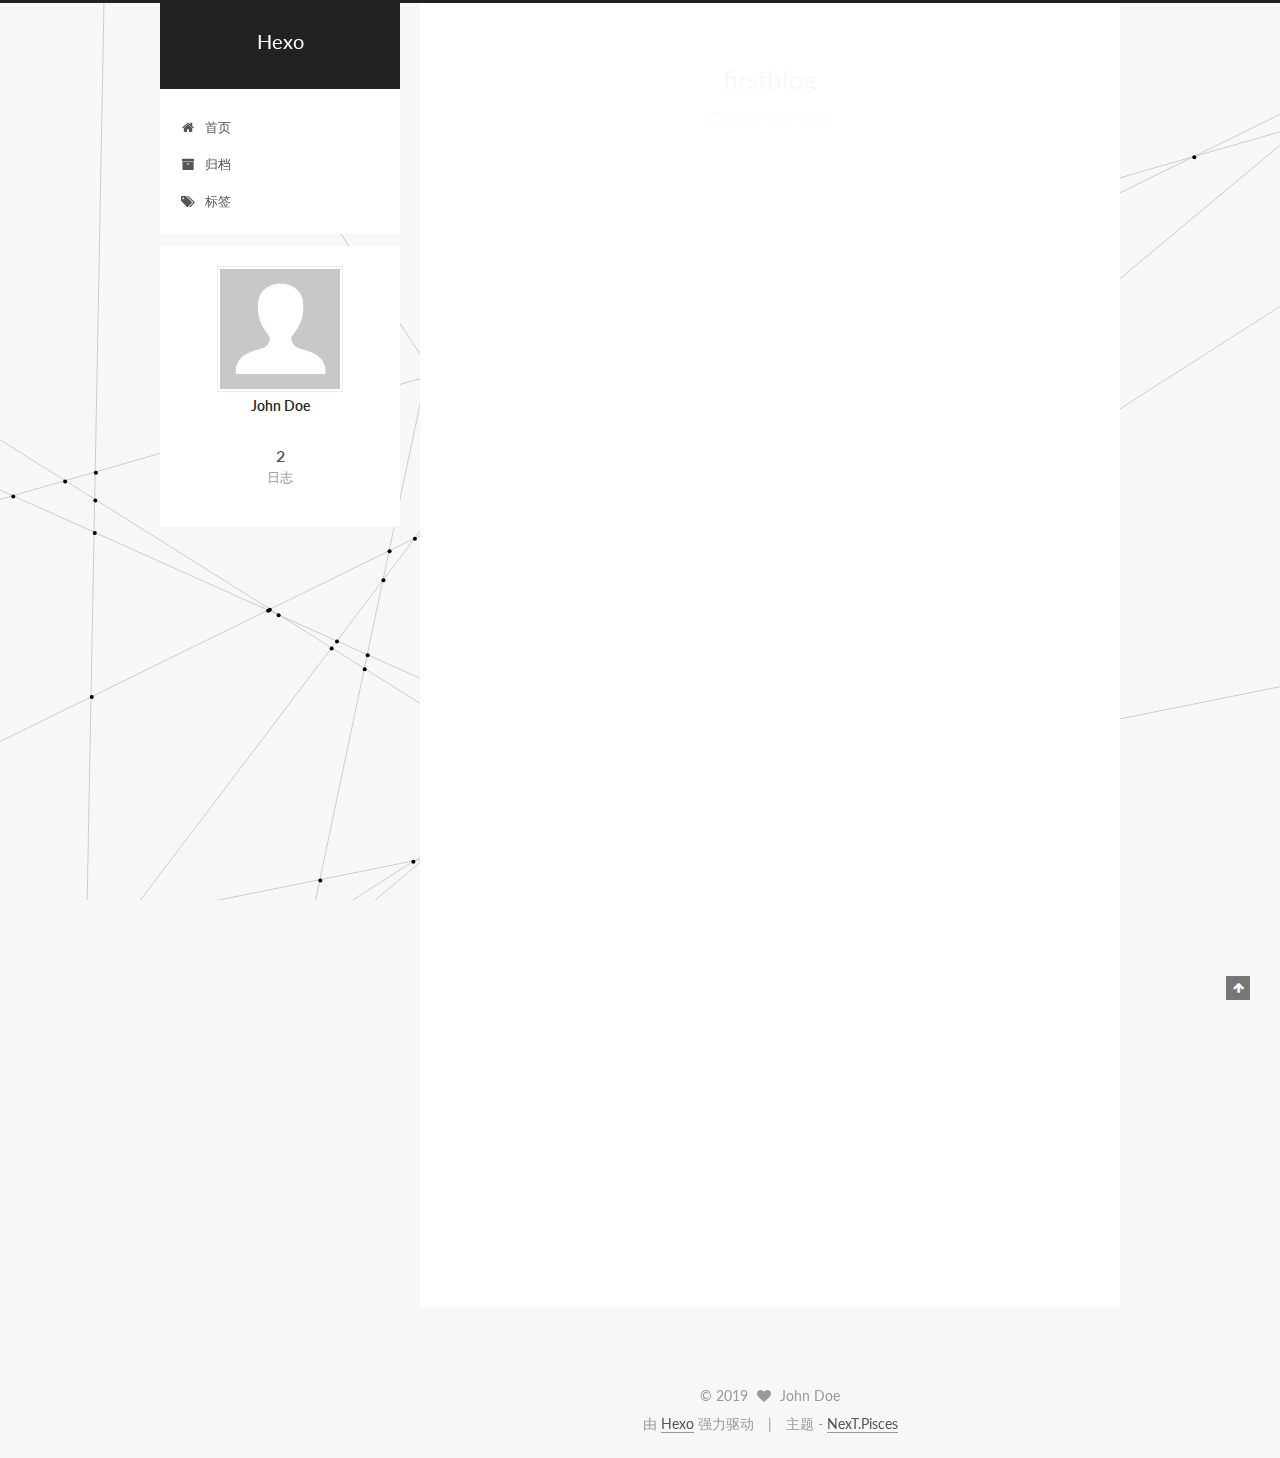
==== index.html @ 57023e9f "Site updated: 2019-01-05 12:16:14" ====
<!doctype html>



  


<html class="theme-next pisces use-motion" lang="zh-Hans">
<head><meta name="generator" content="Hexo 3.8.0">
  <meta charset="UTF-8">
<meta http-equiv="X-UA-Compatible" content="IE=edge">
<meta name="viewport" content="width=device-width, initial-scale=1, maximum-scale=1">



<meta http-equiv="Cache-Control" content="no-transform">
<meta http-equiv="Cache-Control" content="no-siteapp">















  
  
  <link href="/lib/fancybox/source/jquery.fancybox.css?v=2.1.5" rel="stylesheet" type="text/css">




  
  
  
  

  
    
    
  

  

  

  

  

  
    
    
    <link href="//fonts.googleapis.com/css?family=Lato:300,300italic,400,400italic,700,700italic&subset=latin,latin-ext" rel="stylesheet" type="text/css">
  






<link href="/lib/font-awesome/css/font-awesome.min.css?v=4.6.2" rel="stylesheet" type="text/css">

<link href="/css/main.css?v=5.1.0" rel="stylesheet" type="text/css">


  <meta name="keywords" content="Hexo, NexT">








  <link rel="shortcut icon" type="image/x-icon" href="/favicon.ico?v=5.1.0">






<meta property="og:type" content="website">
<meta property="og:title" content="Hexo">
<meta property="og:url" content="http://yoursite.com/index.html">
<meta property="og:site_name" content="Hexo">
<meta property="og:locale" content="zh-Hans">
<meta name="twitter:card" content="summary">
<meta name="twitter:title" content="Hexo">



<script type="text/javascript" id="hexo.configurations">
  var NexT = window.NexT || {};
  var CONFIG = {
    root: '/',
    scheme: 'Pisces',
    sidebar: {"position":"left","display":"post","offset":12,"offset_float":0,"b2t":false,"scrollpercent":false},
    fancybox: true,
    motion: true,
    duoshuo: {
      userId: '0',
      author: '博主'
    },
    algolia: {
      applicationID: '',
      apiKey: '',
      indexName: '',
      hits: {"per_page":10},
      labels: {"input_placeholder":"Search for Posts","hits_empty":"We didn't find any results for the search: ${query}","hits_stats":"${hits} results found in ${time} ms"}
    }
  };
</script>



  <link rel="canonical" href="http://yoursite.com/">





  <title> Hexo </title>
</head>

<body itemscope="" itemtype="http://schema.org/WebPage" lang="zh-Hans">

 <div class="bg_content">
  <canvas id="canvas"></canvas>
</div> 














  
  
    
  

  <div class="container sidebar-position-left 
   page-home 
 ">
    <div class="headband"></div>

    <header id="header" class="header" itemscope="" itemtype="http://schema.org/WPHeader">
      <div class="header-inner"><div class="site-brand-wrapper">
  <div class="site-meta ">
    

    <div class="custom-logo-site-title">
      <a href="/" class="brand" rel="start">
        <span class="logo-line-before"><i></i></span>
        <span class="site-title">Hexo</span>
        <span class="logo-line-after"><i></i></span>
      </a>
    </div>
      
        <p class="site-subtitle"></p>
      
  </div>

  <div class="site-nav-toggle">
    <button>
      <span class="btn-bar"></span>
      <span class="btn-bar"></span>
      <span class="btn-bar"></span>
    </button>
  </div>
</div>

<nav class="site-nav">
  

  
    <ul id="menu" class="menu">
      
        
        <li class="menu-item menu-item-home">
          <a href="/" rel="section">
            
              <i class="menu-item-icon fa fa-fw fa-home"></i> <br>
            
            首页
          </a>
        </li>
      
        
        <li class="menu-item menu-item-archives">
          <a href="/archives" rel="section">
            
              <i class="menu-item-icon fa fa-fw fa-archive"></i> <br>
            
            归档
          </a>
        </li>
      
        
        <li class="menu-item menu-item-tags">
          <a href="/tags" rel="section">
            
              <i class="menu-item-icon fa fa-fw fa-tags"></i> <br>
            
            标签
          </a>
        </li>
      

      
    </ul>
  

  
</nav>



 </div>
    </header>

    <main id="main" class="main">
      <div class="main-inner">
        <div class="content-wrap">
          <div id="content" class="content">
            
  <section id="posts" class="posts-expand">
    
      

  

  
  
  

  <article class="post post-type-normal " itemscope="" itemtype="http://schema.org/Article">
    <link itemprop="mainEntityOfPage" href="http://yoursite.com/2019/01/05/firstblog/">

    <span hidden itemprop="author" itemscope="" itemtype="http://schema.org/Person">
      <meta itemprop="name" content="John Doe">
      <meta itemprop="description" content="">
      <meta itemprop="image" content="/images/avatar.gif">
    </span>

    <span hidden itemprop="publisher" itemscope="" itemtype="http://schema.org/Organization">
      <meta itemprop="name" content="Hexo">
    </span>

    
      <header class="post-header">

        
        
          <h1 class="post-title" itemprop="name headline">
            
            
              
                
                <a class="post-title-link" href="/2019/01/05/firstblog/" itemprop="url">
                  firstblog
                </a>
              
            
          </h1>
        

        <div class="post-meta">
          <span class="post-time">
            
              <span class="post-meta-item-icon">
                <i class="fa fa-calendar-o"></i>
              </span>
              
                <span class="post-meta-item-text">发表于</span>
              
              <time title="创建于" itemprop="dateCreated datePublished" datetime="2019-01-05T10:56:06+08:00">
                2019-01-05
              </time>
            

            

            
          </span>

          

          
            
          

          
          

          

          

          

        </div>
      </header>
    


    <div class="post-body" itemprop="articleBody">

      
      

      
        
          
            
          
        
      
    </div>

    <div>
      
    </div>

    <div>
      
    </div>

    <div>
      
    </div>

    <footer class="post-footer">
      

      

      

      
      
        <div class="post-eof"></div>
      
    </footer>
  </article>


    
      

  

  
  
  

  <article class="post post-type-normal " itemscope="" itemtype="http://schema.org/Article">
    <link itemprop="mainEntityOfPage" href="http://yoursite.com/2019/01/05/hello-world/">

    <span hidden itemprop="author" itemscope="" itemtype="http://schema.org/Person">
      <meta itemprop="name" content="John Doe">
      <meta itemprop="description" content="">
      <meta itemprop="image" content="/images/avatar.gif">
    </span>

    <span hidden itemprop="publisher" itemscope="" itemtype="http://schema.org/Organization">
      <meta itemprop="name" content="Hexo">
    </span>

    
      <header class="post-header">

        
        
          <h1 class="post-title" itemprop="name headline">
            
            
              
                
                <a class="post-title-link" href="/2019/01/05/hello-world/" itemprop="url">
                  Hello World
                </a>
              
            
          </h1>
        

        <div class="post-meta">
          <span class="post-time">
            
              <span class="post-meta-item-icon">
                <i class="fa fa-calendar-o"></i>
              </span>
              
                <span class="post-meta-item-text">发表于</span>
              
              <time title="创建于" itemprop="dateCreated datePublished" datetime="2019-01-05T09:27:13+08:00">
                2019-01-05
              </time>
            

            

            
          </span>

          

          
            
          

          
          

          

          

          

        </div>
      </header>
    


    <div class="post-body" itemprop="articleBody">

      
      

      
        
          
            <p>Welcome to <a href="https://hexo.io/" target="_blank" rel="noopener">Hexo</a>! This is your very first post. Check <a href="https://hexo.io/docs/" target="_blank" rel="noopener">documentation</a> for more info. If you get any problems when using Hexo, you can find the answer in <a href="https://hexo.io/docs/troubleshooting.html" target="_blank" rel="noopener">troubleshooting</a> or you can ask me on <a href="https://github.com/hexojs/hexo/issues" target="_blank" rel="noopener">GitHub</a>.</p>
<h2 id="Quick-Start"><a href="#Quick-Start" class="headerlink" title="Quick Start"></a>Quick Start</h2><h3 id="Create-a-new-post"><a href="#Create-a-new-post" class="headerlink" title="Create a new post"></a>Create a new post</h3><figure class="highlight bash"><table><tr><td class="gutter"><pre><span class="line">1</span><br></pre></td><td class="code"><pre><span class="line">$ hexo new <span class="string">"My New Post"</span></span><br></pre></td></tr></table></figure>
<p>More info: <a href="https://hexo.io/docs/writing.html" target="_blank" rel="noopener">Writing</a></p>
<h3 id="Run-server"><a href="#Run-server" class="headerlink" title="Run server"></a>Run server</h3><figure class="highlight bash"><table><tr><td class="gutter"><pre><span class="line">1</span><br></pre></td><td class="code"><pre><span class="line">$ hexo server</span><br></pre></td></tr></table></figure>
<p>More info: <a href="https://hexo.io/docs/server.html" target="_blank" rel="noopener">Server</a></p>
<h3 id="Generate-static-files"><a href="#Generate-static-files" class="headerlink" title="Generate static files"></a>Generate static files</h3><figure class="highlight bash"><table><tr><td class="gutter"><pre><span class="line">1</span><br></pre></td><td class="code"><pre><span class="line">$ hexo generate</span><br></pre></td></tr></table></figure>
<p>More info: <a href="https://hexo.io/docs/generating.html" target="_blank" rel="noopener">Generating</a></p>
<h3 id="Deploy-to-remote-sites"><a href="#Deploy-to-remote-sites" class="headerlink" title="Deploy to remote sites"></a>Deploy to remote sites</h3><figure class="highlight bash"><table><tr><td class="gutter"><pre><span class="line">1</span><br></pre></td><td class="code"><pre><span class="line">$ hexo deploy</span><br></pre></td></tr></table></figure>
<p>More info: <a href="https://hexo.io/docs/deployment.html" target="_blank" rel="noopener">Deployment</a></p>

          
        
      
    </div>

    <div>
      
    </div>

    <div>
      
    </div>

    <div>
      
    </div>

    <footer class="post-footer">
      

      

      

      
      
        <div class="post-eof"></div>
      
    </footer>
  </article>


    
  </section>

  


          </div>
          


          

        </div>
        
          
  
  <div class="sidebar-toggle">
    <div class="sidebar-toggle-line-wrap">
      <span class="sidebar-toggle-line sidebar-toggle-line-first"></span>
      <span class="sidebar-toggle-line sidebar-toggle-line-middle"></span>
      <span class="sidebar-toggle-line sidebar-toggle-line-last"></span>
    </div>
  </div>

  <aside id="sidebar" class="sidebar">
    <div class="sidebar-inner">

      

      

      <section class="site-overview sidebar-panel sidebar-panel-active">
        <div class="site-author motion-element" itemprop="author" itemscope="" itemtype="http://schema.org/Person">
          <img class="site-author-image" itemprop="image" src="/images/avatar.gif" alt="John Doe">
          <p class="site-author-name" itemprop="name">John Doe</p>
           
              <p class="site-description motion-element" itemprop="description"></p>
          
        </div>
        <nav class="site-state motion-element">

          
            <div class="site-state-item site-state-posts">
              <a href="/archives">
                <span class="site-state-item-count">2</span>
                <span class="site-state-item-name">日志</span>
              </a>
            </div>
          

          

          

        </nav>

        

        <div class="links-of-author motion-element">
          
        </div>

        
        

        
        

        


      </section>

      

      

    </div>
  </aside>


        
      </div>
    </main>

    <footer id="footer" class="footer">
      <div class="footer-inner">
        <div class="copyright">
  
  &copy; 
  <span itemprop="copyrightYear">2019</span>
  <span class="with-love">
    <i class="fa fa-heart"></i>
  </span>
  <span class="author" itemprop="copyrightHolder">John Doe</span>
</div>


<div class="powered-by">
  由 <a class="theme-link" href="https://hexo.io">Hexo</a> 强力驱动
</div>

<div class="theme-info">
  主题 -
  <a class="theme-link" href="https://github.com/iissnan/hexo-theme-next">
    NexT.Pisces
  </a>
</div>


        

        
      </div>
    </footer>

    
      <div class="back-to-top">
        <i class="fa fa-arrow-up"></i>
        
      </div>
    

  </div>

  

<script type="text/javascript">
  if (Object.prototype.toString.call(window.Promise) !== '[object Function]') {
    window.Promise = null;
  }
</script>









  






  
  <script type="text/javascript" src="/lib/jquery/index.js?v=2.1.3"></script>

  
  <script type="text/javascript" src="/lib/fastclick/lib/fastclick.min.js?v=1.0.6"></script>

  
  <script type="text/javascript" src="/lib/jquery_lazyload/jquery.lazyload.js?v=1.9.7"></script>

  
  <script type="text/javascript" src="/lib/velocity/velocity.min.js?v=1.2.1"></script>

  
  <script type="text/javascript" src="/lib/velocity/velocity.ui.min.js?v=1.2.1"></script>

  
  <script type="text/javascript" src="/lib/fancybox/source/jquery.fancybox.pack.js?v=2.1.5"></script>


  


  <script type="text/javascript" src="/js/src/utils.js?v=5.1.0"></script>

  <script type="text/javascript" src="/js/src/motion.js?v=5.1.0"></script>



  
  


  <script type="text/javascript" src="/js/src/affix.js?v=5.1.0"></script>

  <script type="text/javascript" src="/js/src/schemes/pisces.js?v=5.1.0"></script>



  

  


  <script type="text/javascript" src="/js/src/bootstrap.js?v=5.1.0"></script>



  


  




	





  





  





  






  





  

  

  

  

</body><script type="text/javascript" src="/js/src/dynamic_bg.js"></script>

</html>
<!-- ҳ����С���� -->
<script type="text/javascript" src="/js/src/clicklove.js"></script>
---- css/main.css ----
/* normalize.css v3.0.2 | MIT License | git.io/normalize */
html {
  font-family: sans-serif; /* 1 */
  -ms-text-size-adjust: 100%; /* 2 */
  -webkit-text-size-adjust: 100%; /* 2 */
}
body {
  margin: 0;
}
article,
aside,
details,
figcaption,
figure,
footer,
header,
hgroup,
main,
menu,
nav,
section,
summary {
  display: block;
}
audio,
canvas,
progress,
video {
  display: inline-block; /* 1 */
  vertical-align: baseline; /* 2 */
}
audio:not([controls]) {
  display: none;
  height: 0;
}
[hidden],
template {
  display: none;
}
a {
  background-color: transparent;
}
a:active,
a:hover {
  outline: 0;
}
abbr[title] {
  border-bottom: 1px dotted;
}
b,
strong {
  font-weight: bold;
}
dfn {
  font-style: italic;
}
h1 {
  font-size: 2em;
  margin: 0.67em 0;
}
mark {
  background: #ff0;
  color: #000;
}
small {
  font-size: 80%;
}
sub,
sup {
  font-size: 75%;
  line-height: 0;
  position: relative;
  vertical-align: baseline;
}
sup {
  top: -0.5em;
}
sub {
  bottom: -0.25em;
}
img {
  border: 0;
}
svg:not(:root) {
  overflow: hidden;
}
figure {
  margin: 1em 40px;
}
hr {
  -moz-box-sizing: content-box;
  box-sizing: content-box;
  height: 0;
}
pre {
  overflow: auto;
}
code,
kbd,
pre,
samp {
  font-family: monospace, monospace;
  font-size: 1em;
}
button,
input,
optgroup,
select,
textarea {
  color: inherit; /* 1 */
  font: inherit; /* 2 */
  margin: 0; /* 3 */
}
button {
  overflow: visible;
}
button,
select {
  text-transform: none;
}
button,
html input[type="button"],
input[type="reset"],
input[type="submit"] {
  -webkit-appearance: button; /* 2 */
  cursor: pointer; /* 3 */
}
button[disabled],
html input[disabled] {
  cursor: default;
}
button::-moz-focus-inner,
input::-moz-focus-inner {
  border: 0;
  padding: 0;
}
input {
  line-height: normal;
}
input[type="checkbox"],
input[type="radio"] {
  box-sizing: border-box; /* 1 */
  padding: 0; /* 2 */
}
input[type="number"]::-webkit-inner-spin-button,
input[type="number"]::-webkit-outer-spin-button {
  height: auto;
}
input[type="search"] {
  -webkit-appearance: textfield; /* 1 */
  -moz-box-sizing: content-box;
  -webkit-box-sizing: content-box; /* 2 */
  box-sizing: content-box;
}
input[type="search"]::-webkit-search-cancel-button,
input[type="search"]::-webkit-search-decoration {
  -webkit-appearance: none;
}
fieldset {
  border: 1px solid #c0c0c0;
  margin: 0 2px;
  padding: 0.35em 0.625em 0.75em;
}
legend {
  border: 0; /* 1 */
  padding: 0; /* 2 */
}
textarea {
  overflow: auto;
}
optgroup {
  font-weight: bold;
}
table {
  border-collapse: collapse;
  border-spacing: 0;
}
td,
th {
  padding: 0;
}
::selection {
  background: #262a30;
  color: #fff;
}
body {
  position: relative;
  font-family: 'Lato', "PingFang SC", "Microsoft YaHei", sans-serif;
  font-size: 14px;
  line-height: 2;
  color: #555;
  background: #f5f7f9;
}
@media (max-width: 767px) {
  body {
    padding-right: 0 !important;
  }
}
@media (min-width: 768px) and (max-width: 991px) {
  body {
    padding-right: 0 !important;
  }
}
@media (min-width: 1600px) {
  body {
    font-size: 16px;
  }
}
h1,
h2,
h3,
h4,
h5,
h6 {
  margin: 0;
  padding: 0;
  font-weight: bold;
  line-height: 1.5;
  font-family: 'Lato', "PingFang SC", "Microsoft YaHei", sans-serif;
}
h2,
h3,
h4,
h5,
h6 {
  margin: 20px 0 15px;
}
h1 {
  font-size: 22px;
}
@media (max-width: 767px) {
  h1 {
    font-size: 18px;
  }
}
h2 {
  font-size: 20px;
}
@media (max-width: 767px) {
  h2 {
    font-size: 16px;
  }
}
h3 {
  font-size: 18px;
}
@media (max-width: 767px) {
  h3 {
    font-size: 14px;
  }
}
h4 {
  font-size: 16px;
}
@media (max-width: 767px) {
  h4 {
    font-size: 12px;
  }
}
h5 {
  font-size: 14px;
}
@media (max-width: 767px) {
  h5 {
    font-size: 10px;
  }
}
h6 {
  font-size: 12px;
}
@media (max-width: 767px) {
  h6 {
    font-size: 8px;
  }
}
p {
  margin: 0 0 25px 0;
}
a {
  color: #555;
  text-decoration: none;
  border-bottom: 1px solid #999;
  word-wrap: break-word;
}
a:hover {
  color: #222;
  border-bottom-color: #222;
}
blockquote {
  margin: 0;
  padding: 0;
}
img {
  display: block;
  margin: auto;
  max-width: 100%;
  height: auto;
}
hr {
  margin: 40px 0;
  height: 3px;
  border: none;
  background-color: #ddd;
  background-image: repeating-linear-gradient(-45deg, #fff, #fff 4px, transparent 4px, transparent 8px);
}
blockquote {
  padding: 0 15px;
  color: #666;
  border-left: 4px solid #ddd;
}
blockquote cite::before {
  content: "-";
  padding: 0 5px;
}
dt {
  font-weight: 700;
}
dd {
  margin: 0;
  padding: 0;
}
.text-left {
  text-align: left;
}
.text-center {
  text-align: center;
}
.text-right {
  text-align: right;
}
.text-justify {
  text-align: justify;
}
.text-nowrap {
  white-space: nowrap;
}
.text-lowercase {
  text-transform: lowercase;
}
.text-uppercase {
  text-transform: uppercase;
}
.text-capitalize {
  text-transform: capitalize;
}
.center-block {
  display: block;
  margin-left: auto;
  margin-right: auto;
}
.clearfix:before,
.clearfix:after {
  content: " ";
  display: table;
}
.clearfix:after {
  clear: both;
}
.pullquote {
  width: 45%;
}
.pullquote.left {
  float: left;
  margin-left: 5px;
  margin-right: 10px;
}
.pullquote.right {
  float: right;
  margin-left: 10px;
  margin-right: 5px;
}
.affix.affix.affix {
  position: fixed;
}
.translation {
  margin-top: -20px;
  font-size: 14px;
  color: #999;
}
.scrollbar-measure {
  width: 100px;
  height: 100px;
  overflow: scroll;
  position: absolute;
  top: -9999px;
}
.use-motion .motion-element {
  opacity: 0;
}
table {
  margin: 20px 0;
  width: 100%;
  border-collapse: collapse;
  border-spacing: 0;
  border: 1px solid #ddd;
  font-size: 14px;
  table-layout: fixed;
  word-wrap: break-all;
}
table>tbody>tr:nth-of-type(odd) {
  background-color: #f9f9f9;
}
table>tbody>tr:hover {
  background-color: #f5f5f5;
}
caption,
th,
td {
  padding: 8px;
  text-align: left;
  vertical-align: middle;
  font-weight: normal;
}
th,
td {
  border-bottom: 3px solid #ddd;
  border-right: 1px solid #eee;
}
th {
  padding-bottom: 10px;
  font-weight: 700;
}
td {
  border-bottom-width: 1px;
}
html,
body {
  height: 100%;
}
.container {
  position: relative;
  min-height: 100%;
}
.header-inner {
  margin: 0 auto;
  padding: 100px 0 70px;
  width: 700px;
}
@media (min-width: 1600px) {
  .container .header-inner {
    width: 900px;
  }
}
.main {
  padding-bottom: 150px;
}
.main-inner {
  margin: 0 auto;
  width: 700px;
}
@media (min-width: 1600px) {
  .container .main-inner {
    width: 900px;
  }
}
.footer {
  position: absolute;
  left: 0;
  bottom: 0;
  width: 100%;
  min-height: 50px;
}
.footer-inner {
  box-sizing: border-box;
  margin: 20px auto;
  width: 700px;
}
@media (min-width: 1600px) {
  .container .footer-inner {
    width: 900px;
  }
}
pre,
.highlight {
  overflow: auto;
  margin: 20px 0;
  padding: 0;
  font-size: 13px;
  color: #4d4d4c;
  background: #f7f7f7;
  line-height: 1.6;
}
pre,
code {
  font-family: consolas, Menlo, "PingFang SC", "Microsoft YaHei", monospace;
}
code {
  padding: 2px 4px;
  word-wrap: break-word;
  color: #555;
  background: #eee;
  border-radius: 3px;
  font-size: 13px;
}
pre code {
  padding: 0;
  color: #4d4d4c;
  background: none;
  text-shadow: none;
}
.highlight {
  border-radius: 1px;
}
.highlight pre {
  border: none;
  margin: 0;
  padding: 10px 0;
}
.highlight table {
  margin: 0;
  width: auto;
  border: none;
}
.highlight td {
  border: none;
  padding: 0;
}
.highlight figcaption {
  font-size: 1em;
  color: #4d4d4c;
  line-height: 1em;
  margin-bottom: 1em;
}
.highlight figcaption:before,
.highlight figcaption:after {
  content: " ";
  display: table;
}
.highlight figcaption:after {
  clear: both;
}
.highlight figcaption a {
  float: right;
  color: #4d4d4c;
}
.highlight figcaption a:hover {
  border-bottom-color: #4d4d4c;
}
.highlight .gutter pre {
  padding-left: 10px;
  padding-right: 10px;
  color: #869194;
  text-align: right;
  background-color: #eff2f3;
}
.highlight .code pre {
  padding-left: 10px;
  padding-right: 10px;
  background-color: #f7f7f7;
}
.highlight .line {
  height: 20px;
}
.gutter {
  -webkit-user-select: none;
  -moz-user-select: none;
  -ms-user-select: none;
  user-select: none;
}
.gist table {
  width: auto;
}
.gist table td {
  border: none;
}
pre .deletion {
  background: #fdd;
}
pre .addition {
  background: #dfd;
}
pre .meta {
  color: #8959a8;
}
pre .comment {
  color: #8e908c;
}
pre .variable,
pre .attribute,
pre .tag,
pre .regexp,
pre .ruby .constant,
pre .xml .tag .title,
pre .xml .pi,
pre .xml .doctype,
pre .html .doctype,
pre .css .id,
pre .css .class,
pre .css .pseudo {
  color: #c82829;
}
pre .number,
pre .preprocessor,
pre .built_in,
pre .literal,
pre .params,
pre .constant,
pre .command {
  color: #f5871f;
}
pre .ruby .class .title,
pre .css .rules .attribute,
pre .string,
pre .value,
pre .inheritance,
pre .header,
pre .ruby .symbol,
pre .xml .cdata,
pre .special,
pre .number,
pre .formula {
  color: #718c00;
}
pre .title,
pre .css .hexcolor {
  color: #3e999f;
}
pre .function,
pre .python .decorator,
pre .python .title,
pre .ruby .function .title,
pre .ruby .title .keyword,
pre .perl .sub,
pre .javascript .title,
pre .coffeescript .title {
  color: #4271ae;
}
pre .keyword,
pre .javascript .function {
  color: #8959a8;
}
.full-image.full-image.full-image {
  border: none;
  max-width: 100%;
  width: auto;
  margin: 20px auto;
}
@media (min-width: 992px) {
  .full-image.full-image.full-image {
    max-width: none;
    width: 118%;
    margin: 0 -9%;
  }
}
.blockquote-center,
.page-home .post-type-quote blockquote,
.page-post-detail .post-type-quote blockquote {
  position: relative;
  margin: 40px 0;
  padding: 0;
  border-left: none;
  text-align: center;
}
.blockquote-center::before,
.page-home .post-type-quote blockquote::before,
.page-post-detail .post-type-quote blockquote::before,
.blockquote-center::after,
.page-home .post-type-quote blockquote::after,
.page-post-detail .post-type-quote blockquote::after {
  position: absolute;
  content: ' ';
  display: block;
  width: 100%;
  height: 24px;
  opacity: 0.2;
  background-repeat: no-repeat;
  background-position: 0 -6px;
  background-size: 22px 22px;
}
.blockquote-center::before,
.page-home .post-type-quote blockquote::before,
.page-post-detail .post-type-quote blockquote::before {
  top: -20px;
  background-image: url("../images/quote-l.svg");
  border-top: 1px solid #ccc;
}
.blockquote-center::after,
.page-home .post-type-quote blockquote::after,
.page-post-detail .post-type-quote blockquote::after {
  bottom: -20px;
  background-image: url("../images/quote-r.svg");
  border-bottom: 1px solid #ccc;
  background-position: 100% 8px;
}
.blockquote-center p,
.page-home .post-type-quote blockquote p,
.page-post-detail .post-type-quote blockquote p,
.blockquote-center div,
.page-home .post-type-quote blockquote div,
.page-post-detail .post-type-quote blockquote div {
  text-align: center;
}
.post .post-body .group-picture img {
  box-sizing: border-box;
  padding: 0 3px;
  border: none;
}
.post .group-picture-row {
  overflow: hidden;
  margin-top: 6px;
}
.post .group-picture-row:first-child {
  margin-top: 0;
}
.post .group-picture-column {
  float: left;
}
.page-post-detail .post-body .group-picture-column {
  float: none;
  margin-top: 10px;
  width: auto !important;
}
.page-post-detail .post-body .group-picture-column img {
  margin: 0 auto;
}
.page-archive .group-picture-container {
  overflow: hidden;
}
.page-archive .group-picture-row {
  float: left;
}
.page-archive .group-picture-row:first-child {
  margin-top: 6px;
}
.page-archive .group-picture-column {
  max-width: 150px;
  max-height: 150px;
}
.note {
  padding: 20px;
  margin: 20px 0;
  border: 1px solid #eee;
  border-left-width: 5px;
  border-radius: 3px;
}
.note h2,
.note h3,
.note h4,
.note h5,
.note h6 {
  margin-top: 0;
  margin-bottom: 5px;
}
.note p:last-child {
  margin-bottom: 0;
}
.note code {
  border-radius: 3px;
}
.note+.note {
  margin-top: -5px;
}
.default {
  border-left-color: #777;
}
.default h2,
.default h3,
.default h4,
.default h5,
.default h6 {
  color: #777;
}
.primary {
  border-left-color: #428bca;
}
.primary h2,
.primary h3,
.primary h4,
.primary h5,
.primary h6 {
  color: #428bca;
}
.success {
  border-left-color: #5cb85c;
}
.success h2,
.success h3,
.success h4,
.success h5,
.success h6 {
  color: #5cb85c;
}
.danger {
  border-left-color: #d9534f;
}
.danger h2,
.danger h3,
.danger h4,
.danger h5,
.danger h6 {
  color: #d9534f;
}
.warning {
  border-left-color: #f0ad4e;
}
.warning h2,
.warning h3,
.warning h4,
.warning h5,
.warning h6 {
  color: #f0ad4e;
}
.info {
  border-left-color: #5bc0de;
}
.info h2,
.info h3,
.info h4,
.info h5,
.info h6 {
  color: #5bc0de;
}
.btn {
  display: inline-block;
  padding: 0 20px;
  font-size: 14px;
  color: #fff;
  background: #222;
  border: 2px solid #555;
  text-decoration: none;
  border-radius: 0;
  transition-property: background-color;
  transition-duration: 0.2s;
  transition-timing-function: ease-in-out;
  transition-delay: 0s;
}
.btn:hover,
.post-button .btn:hover {
  border-color: #222;
  color: #fff;
  background: #222;
}
.btn-bar {
  display: block;
  width: 22px;
  height: 2px;
  background: #555;
  border-radius: 1px;
}
.btn-bar+.btn-bar {
  margin-top: 4px;
}
.pagination {
  margin: 120px 0 40px;
  text-align: center;
  border-top: 1px solid #eee;
}
.page-number-basic,
.pagination .prev,
.pagination .next,
.pagination .page-number,
.pagination .space {
  display: inline-block;
  position: relative;
  top: -1px;
  margin: 0 10px;
  padding: 0 10px;
  line-height: 30px;
}
@media (max-width: 767px) {
  .page-number-basic,
  .pagination .prev,
  .pagination .next,
  .pagination .page-number,
  .pagination .space {
    margin: 0 5px;
  }
}
.pagination .prev,
.pagination .next,
.pagination .page-number {
  border-bottom: 0;
  border-top: 1px solid #eee;
  transition-property: border-color;
  transition-duration: 0.2s;
  transition-timing-function: ease-in-out;
  transition-delay: 0s;
}
.pagination .prev:hover,
.pagination .next:hover,
.pagination .page-number:hover {
  border-top-color: #222;
}
.pagination .space {
  padding: 0;
  margin: 0;
}
.pagination .prev {
  margin-left: 0;
}
.pagination .next {
  margin-right: 0;
}
.pagination .page-number.current {
  color: #fff;
  background: #ccc;
  border-top-color: #ccc;
}
@media (max-width: 767px) {
  .pagination {
    border-top: none;
  }
  .pagination .prev,
  .pagination .next,
  .pagination .page-number {
    margin-bottom: 10px;
    border-top: 0;
    border-bottom: 1px solid #eee;
  }
  .pagination .prev:hover,
  .pagination .next:hover,
  .pagination .page-number:hover {
    border-bottom-color: #222;
  }
}
.comments {
  margin: 60px 20px 0;
}
.tag-cloud {
  text-align: center;
}
.tag-cloud a {
  display: inline-block;
  margin: 10px;
}
.back-to-top {
  box-sizing: border-box;
  position: fixed;
  bottom: -100px;
  right: 30px;
  z-index: 1050;
  padding: 0 6px;
  width: 24px;
  background: #222;
  font-size: 12px;
  opacity: 0.6;
  color: #fff;
  cursor: pointer;
  text-align: center;
  -webkit-transform: translateZ(0);
  transition-property: bottom;
  transition-duration: 0.2s;
  transition-timing-function: ease-in-out;
  transition-delay: 0s;
}
@media (max-width: 767px) {
  .back-to-top {
    display: none;
  }
}
@media (min-width: 768px) and (max-width: 991px) {
  .back-to-top {
    display: none;
  }
}
.back-to-top.back-to-top-on {
  bottom: 30px;
}
.header {
  background: #fff;
}
.header-inner {
  position: relative;
}
.headband {
  height: 3px;
  background: #222;
}
.site-meta {
  margin: 0;
  text-align: center;
}
@media (max-width: 767px) {
  .site-meta {
    text-align: center;
  }
}
.brand {
  position: relative;
  display: inline-block;
  padding: 0 40px;
  color: #fff;
  background: #222;
  border-bottom: none;
}
.brand:hover {
  color: #fff;
}
.logo {
  display: inline-block;
  margin-right: 5px;
  line-height: 36px;
  vertical-align: top;
}
.site-title {
  display: inline-block;
  vertical-align: top;
  line-height: 36px;
  font-size: 20px;
  font-weight: normal;
  font-family: 'Lato', "PingFang SC", "Microsoft YaHei", sans-serif;
}
.site-subtitle {
  margin-top: 10px;
  font-size: 13px;
  color: #ddd;
}
.use-motion .brand {
  opacity: 0;
}
.use-motion .logo,
.use-motion .site-title,
.use-motion .site-subtitle {
  opacity: 0;
  position: relative;
  top: -10px;
}
.site-nav-toggle {
  display: none;
  position: absolute;
  top: 10px;
  left: 10px;
}
@media (max-width: 767px) {
  .site-nav-toggle {
    display: block;
  }
}
.site-nav-toggle button {
  margin-top: 2px;
  padding: 9px 10px;
  background: transparent;
  border: none;
}
@media (max-width: 767px) {
  .site-nav {
    display: none;
    margin: 0 -10px;
    padding: 0 10px;
    clear: both;
    border-top: 1px solid #ddd;
  }
}
@media (min-width: 768px) and (max-width: 991px) {
  .site-nav {
    display: block !important;
  }
}
@media (min-width: 992px) {
  .site-nav {
    display: block !important;
  }
}
.menu {
  margin-top: 20px;
  padding-left: 0;
  text-align: center;
}
.menu .menu-item {
  display: inline-block;
  margin: 0 10px;
  list-style: none;
}
@media screen and (max-width: 767px) {
  .menu .menu-item {
    margin-top: 10px;
  }
}
.menu .menu-item a {
  display: block;
  font-size: 13px;
  line-height: inherit;
  border-bottom: 1px solid transparent;
  transition-property: border-color;
  transition-duration: 0.2s;
  transition-timing-function: ease-in-out;
  transition-delay: 0s;
}
.menu .menu-item a:hover,
.menu-item-active a {
  border-bottom-color: #222;
}
.menu .menu-item .fa {
  margin-right: 5px;
}
.use-motion .menu-item {
  opacity: 0;
}
.post-body {
  font-family: 'Lato', "PingFang SC", "Microsoft YaHei", sans-serif;
}
@media (max-width: 767px) {
  .post-body {
    word-break: break-word;
  }
}
.post-body .fancybox img {
  display: block !important;
  margin: 0 auto;
  cursor: pointer;
  cursor: zoom-in;
  cursor: -webkit-zoom-in;
}
.post-body .image-caption,
.post-body .figure .caption {
  margin: 10px auto 15px;
  text-align: center;
  font-size: 14px;
  color: #999;
  font-weight: bold;
  line-height: 1;
}
.post-sticky-flag {
  display: inline-block;
  font-size: 16px;
  -ms-transform: rotate(30deg);
  -webkit-transform: rotate(30deg);
  -moz-transform: rotate(30deg);
  -ms-transform: rotate(30deg);
  -o-transform: rotate(30deg);
  transform: rotate(30deg);
}
.posts-expand {
  padding-top: 40px;
}
@media (max-width: 767px) {
  .posts-expand {
    margin: 0 20px;
  }
  .post-body pre,
  .post-body .highlight {
    padding: 10px;
  }
  .post-body pre .gutter pre,
  .post-body .highlight .gutter pre {
    padding-right: 10px;
  }
}
@media (min-width: 992px) {
  .posts-expand .post-body {
    text-align: justify;
  }
}
.posts-expand .post-body h2,
.posts-expand .post-body h3,
.posts-expand .post-body h4,
.posts-expand .post-body h5,
.posts-expand .post-body h6 {
  padding-top: 10px;
}
.posts-expand .post-body h2 .header-anchor,
.posts-expand .post-body h3 .header-anchor,
.posts-expand .post-body h4 .header-anchor,
.posts-expand .post-body h5 .header-anchor,
.posts-expand .post-body h6 .header-anchor {
  float: right;
  margin-left: 10px;
  color: #ccc;
  border-bottom-style: none;
  visibility: hidden;
}
.posts-expand .post-body h2 .header-anchor:hover,
.posts-expand .post-body h3 .header-anchor:hover,
.posts-expand .post-body h4 .header-anchor:hover,
.posts-expand .post-body h5 .header-anchor:hover,
.posts-expand .post-body h6 .header-anchor:hover {
  color: inherit;
}
.posts-expand .post-body h2:hover .header-anchor,
.posts-expand .post-body h3:hover .header-anchor,
.posts-expand .post-body h4:hover .header-anchor,
.posts-expand .post-body h5:hover .header-anchor,
.posts-expand .post-body h6:hover .header-anchor {
  visibility: visible;
}
.posts-expand .post-body ul li {
  list-style: circle;
}
.posts-expand .post-body img {
  box-sizing: border-box;
  margin: auto;
  padding: 3px;
  border: 1px solid #ddd;
}
.posts-expand .fancybox img {
  margin: 0 auto;
}
@media (max-width: 767px) {
  .posts-collapse {
    margin: 0 20px;
  }
  .posts-collapse .post-title,
  .posts-collapse .post-meta {
    display: block;
    width: auto;
    text-align: left;
  }
}
.posts-collapse {
  position: relative;
  z-index: 1010;
  margin-left: 55px;
}
.posts-collapse::after {
  content: " ";
  position: absolute;
  top: 20px;
  left: 0;
  margin-left: -2px;
  width: 4px;
  height: 100%;
  background: #f5f5f5;
  z-index: -1;
}
@media (max-width: 767px) {
  .posts-collapse {
    margin: 0 20px;
  }
}
.posts-collapse .collection-title {
  position: relative;
  margin: 60px 0;
}
.posts-collapse .collection-title h2 {
  margin-left: 20px;
}
.posts-collapse .collection-title small {
  color: #bbb;
}
.posts-collapse .collection-title::before {
  content: " ";
  position: absolute;
  left: 0;
  top: 50%;
  margin-left: -4px;
  margin-top: -4px;
  width: 8px;
  height: 8px;
  background: #bbb;
  border-radius: 50%;
}
.posts-collapse .post {
  margin: 30px 0;
}
.posts-collapse .post-header {
  position: relative;
  transition-duration: 0.2s;
  transition-timing-function: ease-in-out;
  transition-delay: 0s;
  transition-property: border;
  border-bottom: 1px dashed #ccc;
}
.posts-collapse .post-header::before {
  content: " ";
  position: absolute;
  left: 0;
  top: 12px;
  width: 6px;
  height: 6px;
  margin-left: -4px;
  background: #bbb;
  border-radius: 50%;
  border: 1px solid #fff;
  transition-duration: 0.2s;
  transition-timing-function: ease-in-out;
  transition-delay: 0s;
  transition-property: background;
}
.posts-collapse .post-header:hover {
  border-bottom-color: #666;
}
.posts-collapse .post-header:hover::before {
  background: #222;
}
.posts-collapse .post-meta {
  position: absolute;
  font-size: 12px;
  left: 20px;
  top: 5px;
}
.posts-collapse .post-comments-count {
  display: none;
}
.posts-collapse .post-title {
  margin-left: 60px;
  font-size: 16px;
  font-weight: normal;
  line-height: inherit;
}
.posts-collapse .post-title::after {
  margin-left: 3px;
  opacity: 0.6;
}
.posts-collapse .post-title a {
  color: #666;
  border-bottom: none;
}
.page-home .post-type-quote .post-header,
.page-post-detail .post-type-quote .post-header,
.page-home .post-type-quote .post-tags,
.page-post-detail .post-type-quote .post-tags {
  display: none;
}
.posts-expand .post-title {
  font-size: 26px;
  text-align: center;
  word-break: break-word;
  font-weight: 400;
}
@media (max-width: 767px) {
  .posts-expand .post-title {
    font-size: 22px;
  }
}
.posts-expand .post-title-link {
  display: inline-block;
  position: relative;
  color: #555;
  border-bottom: none;
  line-height: 1.2;
  vertical-align: top;
}
.posts-expand .post-title-link::before {
  content: "";
  position: absolute;
  width: 100%;
  height: 2px;
  bottom: 0;
  left: 0;
  background-color: #000;
  visibility: hidden;
  -webkit-transform: scaleX(0);
  -moz-transform: scaleX(0);
  -ms-transform: scaleX(0);
  -o-transform: scaleX(0);
  transform: scaleX(0);
  transition-duration: 0.2s;
  transition-timing-function: ease-in-out;
  transition-delay: 0s;
}
.posts-expand .post-title-link:hover::before {
  visibility: visible;
  -webkit-transform: scaleX(1);
  -moz-transform: scaleX(1);
  -ms-transform: scaleX(1);
  -o-transform: scaleX(1);
  transform: scaleX(1);
}
.posts-expand .post-title-link .fa {
  font-size: 16px;
}
.posts-expand .post-meta {
  margin: 3px 0 60px 0;
  color: #999;
  font-family: 'Lato', "PingFang SC", "Microsoft YaHei", sans-serif;
  font-size: 12px;
  text-align: center;
}
.posts-expand .post-meta .post-category-list {
  display: inline-block;
  margin: 0;
  padding: 3px;
}
.posts-expand .post-meta .post-category-list-link {
  color: #999;
}
.posts-expand .post-meta .post-description {
  font-size: 14px;
  margin-top: 2px;
}
.post-meta-divider {
  margin: 0 0.5em;
}
.post-meta-item-icon {
  margin-right: 3px;
}
@media (min-width: 768px) and (max-width: 991px) {
  .post-meta-item-icon {
    display: inline-block;
  }
}
@media (max-width: 767px) {
  .post-meta-item-icon {
    display: inline-block;
  }
}
@media (min-width: 768px) and (max-width: 991px) {
  .post-meta-item-text {
    display: none;
  }
}
@media (max-width: 767px) {
  .post-meta-item-text {
    display: none;
  }
}
@media (max-width: 767px) {
  .posts-expand .post-comments-count {
    display: none;
  }
}
.social-like {
  font-size: 14px;
  height: 20px;
  text-align: center;
  border-top: 1px solid #eee;
  padding-top: 9px;
  margin-top: 45px;
  display: flex;
  justify-content: center;
}
.vk_like {
  width: 85px;
  height: 21px;
  padding-top: 7px;
  align-self: center;
}
.fb_like {
  height: 30px;
  align-self: center;
}
.post-button {
  margin-top: 50px;
}
.post-button .btn {
  color: #555;
  font-size: 14px;
  background: #fff;
  border-radius: 2px;
  line-height: 2;
  margin: 0 4px 8px 4px;
}
.post-button .fa-fw {
  width: 1.285714285714286em;
  text-align: left;
}
.posts-expand .post-tags {
  margin-top: 40px;
  text-align: center;
}
.posts-expand .post-tags a {
  display: inline-block;
  margin-right: 10px;
  font-size: 13px;
}
.post-nav {
  display: table;
  margin-top: 15px;
  width: 100%;
  border-top: 1px solid #eee;
}
.post-nav-divider {
  display: table-cell;
  width: 10%;
}
.post-nav-item {
  display: table-cell;
  padding: 10px 0 0 0;
  width: 45%;
  vertical-align: top;
}
.post-nav-item a {
  position: relative;
  display: block;
  line-height: 25px;
  font-size: 14px;
  color: #555;
  border-bottom: none;
}
.post-nav-item a:hover {
  color: #222;
  border-bottom: none;
}
.post-nav-item a:active {
  top: 2px;
}
.post-nav-item .fa {
  position: absolute;
  top: 8px;
  left: 0;
  font-size: 12px;
}
.post-nav-next a {
  padding-left: 15px;
}
.post-nav-prev {
  text-align: right;
}
.post-nav-prev a {
  padding-right: 15px;
}
.post-nav-prev .fa {
  right: 0;
  left: auto;
}
.posts-expand .post-eof {
  display: block;
  margin: 80px auto 60px;
  width: 8%;
  height: 1px;
  background: #ccc;
  text-align: center;
}
.post:last-child .post-eof.post-eof.post-eof {
  display: none;
}
.post-gallery {
  display: table;
  table-layout: fixed;
  width: 100%;
  border-collapse: separate;
}
.post-gallery-row {
  display: table-row;
}
.post-gallery .post-gallery-img {
  display: table-cell;
  text-align: center;
  vertical-align: middle;
  border: none;
}
.post-gallery .post-gallery-img img {
  max-width: 100%;
  max-height: 100%;
  border: none;
}
.fancybox-close,
.fancybox-close:hover {
  border: none;
}
.sidebar {
  position: fixed;
  right: 0;
  top: 0;
  bottom: 0;
  width: 0;
  z-index: 1040;
  box-shadow: inset 0 2px 6px #000;
  background: #222;
  -webkit-transform: translateZ(0);
}
.sidebar a {
  color: #999;
  border-bottom-color: #555;
}
.sidebar a:hover {
  color: #eee;
}
@media (min-width: 768px) and (max-width: 991px) {
  .sidebar {
    display: none !important;
  }
}
@media (max-width: 767px) {
  .sidebar {
    display: none !important;
  }
}
.sidebar-inner {
  position: relative;
  padding: 20px 10px;
  color: #999;
  text-align: center;
}
.sidebar-toggle {
  position: fixed;
  right: 30px;
  bottom: 45px;
  width: 14px;
  height: 14px;
  padding: 5px;
  background: #222;
  line-height: 0;
  z-index: 1050;
  cursor: pointer;
  -webkit-transform: translateZ(0);
}
@media (min-width: 768px) and (max-width: 991px) {
  .sidebar-toggle {
    display: none;
  }
}
@media (max-width: 767px) {
  .sidebar-toggle {
    display: none;
  }
}
.sidebar-toggle-line {
  position: relative;
  display: inline-block;
  vertical-align: top;
  height: 2px;
  width: 100%;
  background: #fff;
  margin-top: 3px;
}
.sidebar-toggle-line:first-child {
  margin-top: 0;
}
.site-author-image {
  display: block;
  margin: 0 auto;
  padding: 2px;
  max-width: 120px;
  height: auto;
  border: 1px solid #eee;
}
.site-author-name {
  margin: 0;
  text-align: center;
  color: #222;
  font-weight: 600;
}
.site-description {
  margin-top: 0;
  text-align: center;
  font-size: 13px;
  color: #999;
}
.site-state {
  overflow: hidden;
  line-height: 1.4;
  white-space: nowrap;
  text-align: center;
}
.site-state-item {
  display: inline-block;
  padding: 0 15px;
  border-left: 1px solid #eee;
}
.site-state-item:first-child {
  border-left: none;
}
.site-state-item a {
  border-bottom: none;
}
.site-state-item-count {
  display: block;
  text-align: center;
  color: inherit;
  font-weight: 600;
  font-size: 16px;
}
.site-state-item-name {
  font-size: 13px;
  color: #999;
}
.feed-link {
  margin-top: 20px;
}
.feed-link a {
  display: inline-block;
  padding: 0 15px;
  color: #fc6423;
  border: 1px solid #fc6423;
  border-radius: 4px;
}
.feed-link a i {
  color: #fc6423;
  font-size: 14px;
}
.feed-link a:hover {
  color: #fff;
  background: #fc6423;
}
.feed-link a:hover i {
  color: #fff;
}
.links-of-author {
  margin-top: 20px;
}
.links-of-author a {
  display: inline-block;
  vertical-align: middle;
  margin-right: 10px;
  margin-bottom: 10px;
  border-bottom-color: #555;
  font-size: 13px;
}
.links-of-author a:before {
  display: inline-block;
  vertical-align: middle;
  margin-right: 3px;
  content: " ";
  width: 4px;
  height: 4px;
  border-radius: 50%;
  background: #ac22b6;
}
.links-of-blogroll {
  font-size: 13px;
}
.links-of-blogroll-title {
  margin-top: 20px;
  font-size: 14px;
  font-weight: 600;
}
.links-of-blogroll-list {
  margin: 0;
  padding: 0;
  list-style: none;
}
.links-of-blogroll-item {
  padding: 2px 10px;
}
.sidebar-nav {
  margin: 0 0 20px;
  padding-left: 0;
}
.sidebar-nav li {
  display: inline-block;
  cursor: pointer;
  border-bottom: 1px solid transparent;
  font-size: 14px;
  color: #555;
}
.sidebar-nav li:hover {
  color: #fc6423;
}
.page-post-detail .sidebar-nav-toc {
  padding: 0 5px;
}
.page-post-detail .sidebar-nav-overview {
  margin-left: 10px;
}
.sidebar-nav .sidebar-nav-active {
  color: #fc6423;
  border-bottom-color: #fc6423;
}
.sidebar-nav .sidebar-nav-active:hover {
  color: #fc6423;
}
.sidebar-panel {
  display: none;
}
.sidebar-panel-active {
  display: block;
}
.post-toc-empty {
  font-size: 14px;
  color: #666;
}
.post-toc-wrap {
  overflow: hidden;
}
.post-toc {
  overflow: auto;
}
.post-toc ol {
  margin: 0;
  padding: 0 2px 5px 10px;
  text-align: left;
  list-style: none;
  font-size: 14px;
}
.post-toc ol > ol {
  padding-left: 0;
}
.post-toc ol a {
  transition-duration: 0.2s;
  transition-timing-function: ease-in-out;
  transition-delay: 0s;
  transition-property: all;
  color: #666;
  border-bottom-color: #ccc;
}
.post-toc ol a:hover {
  color: #000;
  border-bottom-color: #000;
}
.post-toc .nav-item {
  overflow: hidden;
  text-overflow: ellipsis;
  white-space: nowrap;
  line-height: 1.8;
}
.post-toc .nav .nav-child {
  display: none;
}
.post-toc .nav .active > .nav-child {
  display: block;
}
.post-toc .nav .active-current > .nav-child {
  display: block;
}
.post-toc .nav .active-current > .nav-child > .nav-item {
  display: block;
}
.post-toc .nav .active > a {
  color: #fc6423;
  border-bottom-color: #fc6423;
}
.post-toc .nav .active-current > a {
  color: #fc6423;
}
.post-toc .nav .active-current > a:hover {
  color: #fc6423;
}
.footer {
  font-size: 14px;
  color: #999;
}
.footer img {
  border: none;
}
.footer-inner {
  text-align: center;
}
.with-love {
  display: inline-block;
  margin: 0 5px;
}
.powered-by,
.theme-info {
  display: inline-block;
}
.powered-by {
  margin-right: 10px;
}
.powered-by::after {
  content: "|";
  padding-left: 10px;
}
.cc-license {
  margin-top: 10px;
  text-align: center;
}
.cc-license .cc-opacity {
  opacity: 0.7;
  border-bottom: none;
}
.cc-license .cc-opacity:hover {
  opacity: 0.9;
}
.cc-license img {
  display: inline-block;
}
.theme-next #ds-thread #ds-reset {
  color: #555;
}
.theme-next #ds-thread #ds-reset .ds-replybox {
  margin-bottom: 30px;
}
.theme-next #ds-thread #ds-reset .ds-replybox .ds-avatar,
.theme-next #ds-reset .ds-avatar img {
  box-shadow: none;
}
.theme-next #ds-thread #ds-reset .ds-textarea-wrapper {
  border-color: #c7d4e1;
  background: none;
  border-top-right-radius: 3px;
  border-top-left-radius: 3px;
}
.theme-next #ds-thread #ds-reset .ds-textarea-wrapper textarea {
  height: 60px;
}
.theme-next #ds-reset .ds-rounded-top {
  border-radius: 0;
}
.theme-next #ds-thread #ds-reset .ds-post-toolbar {
  box-sizing: border-box;
  border: 1px solid #c7d4e1;
  background: #f6f8fa;
}
.theme-next #ds-thread #ds-reset .ds-post-options {
  height: 40px;
  border: none;
  background: none;
}
.theme-next #ds-thread #ds-reset .ds-toolbar-buttons {
  top: 11px;
}
.theme-next #ds-thread #ds-reset .ds-sync {
  top: 5px;
}
.theme-next #ds-thread #ds-reset .ds-post-button {
  top: 4px;
  right: 5px;
  width: 90px;
  height: 30px;
  border: 1px solid #c5ced7;
  border-radius: 3px;
  background-image: linear-gradient(#fbfbfc, #f5f7f9);
  color: #60676d;
}
.theme-next #ds-thread #ds-reset .ds-post-button:hover {
  background-position: 0 -30px;
  color: #60676d;
}
.theme-next #ds-thread #ds-reset .ds-comments-info {
  padding: 10px 0;
}
.theme-next #ds-thread #ds-reset .ds-sort {
  display: none;
}
.theme-next #ds-thread #ds-reset li.ds-tab a.ds-current {
  border: none;
  background: #f6f8fa;
  color: #60676d;
}
.theme-next #ds-thread #ds-reset li.ds-tab a.ds-current:hover {
  background-color: #e9f0f7;
  color: #60676d;
}
.theme-next #ds-thread #ds-reset li.ds-tab a {
  border-radius: 2px;
  padding: 5px;
}
.theme-next #ds-thread #ds-reset .ds-login-buttons p {
  color: #999;
  line-height: 36px;
}
.theme-next #ds-thread #ds-reset .ds-login-buttons .ds-service-list li {
  height: 28px;
}
.theme-next #ds-thread #ds-reset .ds-service-list a {
  background: none;
  padding: 5px;
  border: 1px solid;
  border-radius: 3px;
  text-align: center;
}
.theme-next #ds-thread #ds-reset .ds-service-list a:hover {
  color: #fff;
  background: #666;
}
.theme-next #ds-thread #ds-reset .ds-service-list .ds-weibo {
  color: #fc9b00;
  border-color: #fc9b00;
}
.theme-next #ds-thread #ds-reset .ds-service-list .ds-weibo:hover {
  background: #fc9b00;
}
.theme-next #ds-thread #ds-reset .ds-service-list .ds-qq {
  color: #60a3ec;
  border-color: #60a3ec;
}
.theme-next #ds-thread #ds-reset .ds-service-list .ds-qq:hover {
  background: #60a3ec;
}
.theme-next #ds-thread #ds-reset .ds-service-list .ds-renren {
  color: #2e7ac4;
  border-color: #2e7ac4;
}
.theme-next #ds-thread #ds-reset .ds-service-list .ds-renren:hover {
  background: #2e7ac4;
}
.theme-next #ds-thread #ds-reset .ds-service-list .ds-douban {
  color: #37994c;
  border-color: #37994c;
}
.theme-next #ds-thread #ds-reset .ds-service-list .ds-douban:hover {
  background: #37994c;
}
.theme-next #ds-thread #ds-reset .ds-service-list .ds-kaixin {
  color: #fef20d;
  border-color: #fef20d;
}
.theme-next #ds-thread #ds-reset .ds-service-list .ds-kaixin:hover {
  background: #fef20d;
}
.theme-next #ds-thread #ds-reset .ds-service-list .ds-netease {
  color: #f00;
  border-color: #f00;
}
.theme-next #ds-thread #ds-reset .ds-service-list .ds-netease:hover {
  background: #f00;
}
.theme-next #ds-thread #ds-reset .ds-service-list .ds-sohu {
  color: #ffcb05;
  border-color: #ffcb05;
}
.theme-next #ds-thread #ds-reset .ds-service-list .ds-sohu:hover {
  background: #ffcb05;
}
.theme-next #ds-thread #ds-reset .ds-service-list .ds-baidu {
  color: #2831e0;
  border-color: #2831e0;
}
.theme-next #ds-thread #ds-reset .ds-service-list .ds-baidu:hover {
  background: #2831e0;
}
.theme-next #ds-thread #ds-reset .ds-service-list .ds-google {
  color: #166bec;
  border-color: #166bec;
}
.theme-next #ds-thread #ds-reset .ds-service-list .ds-google:hover {
  background: #166bec;
}
.theme-next #ds-thread #ds-reset .ds-service-list .ds-weixin {
  color: #00ce0d;
  border-color: #00ce0d;
}
.theme-next #ds-thread #ds-reset .ds-service-list .ds-weixin:hover {
  background: #00ce0d;
}
.theme-next #ds-thread #ds-reset .ds-service-list .ds-more-services {
  border: none;
}
.theme-next #ds-thread #ds-reset .ds-service-list .ds-more-services:hover {
  background: none;
}
.theme-next #ds-reset .duoshuo-ua-admin {
  display: inline-block;
  color: #f00;
}
.theme-next #ds-reset .duoshuo-ua-platform,
.theme-next #ds-reset .duoshuo-ua-browser {
  color: #ccc;
}
.theme-next #ds-reset .duoshuo-ua-platform .fa,
.theme-next #ds-reset .duoshuo-ua-browser .fa {
  display: inline-block;
  margin-right: 3px;
}
.theme-next #ds-reset .duoshuo-ua-separator {
  display: inline-block;
  margin-left: 5px;
}
.theme-next .this_ua {
  background-color: #ccc !important;
  border-radius: 4px;
  padding: 0 5px !important;
  margin: 1px 1px !important;
  border: 1px solid #bbb !important;
  color: #fff;
  display: inline-block !important;
}
.theme-next .this_ua.admin {
  background-color: #d9534f !important;
  border-color: #d9534f !important;
}
.theme-next .this_ua.platform.iOS,
.theme-next .this_ua.platform.Mac,
.theme-next .this_ua.platform.Windows {
  background-color: #39b3d7 !important;
  border-color: #46b8da !important;
}
.theme-next .this_ua.platform.Linux {
  background-color: #3a3a3a !important;
  border-color: #1f1f1f !important;
}
.theme-next .this_ua.platform.Android {
  background-color: #00c47d !important;
  border-color: #01b171 !important;
}
.theme-next .this_ua.browser.Mobile,
.theme-next .this_ua.browser.Chrome {
  background-color: #5cb85c !important;
  border-color: #4cae4c !important;
}
.theme-next .this_ua.browser.Firefox {
  background-color: #f0ad4e !important;
  border-color: #eea236 !important;
}
.theme-next .this_ua.browser.Maxthon,
.theme-next .this_ua.browser.IE {
  background-color: #428bca !important;
  border-color: #357ebd !important;
}
.theme-next .this_ua.browser.baidu,
.theme-next .this_ua.browser.UCBrowser,
.theme-next .this_ua.browser.Opera {
  background-color: #d9534f !important;
  border-color: #d43f3a !important;
}
.theme-next .this_ua.browser.Android,
.theme-next .this_ua.browser.QQBrowser {
  background-color: #78ace9 !important;
  border-color: #4cae4c !important;
}
.cloud-tie-wrapper img {
  display: inline-block;
}
.cloud-tie-wrapper .total-txt {
  font-size: 1em !important;
}
.cloud-tie-join-count .join-count {
  color: #555 !important;
  font-size: inherit !important;
  margin: 0 !important;
}
.post-spread {
  margin-top: 20px;
  text-align: center;
}
.jiathis_style {
  display: inline-block;
}
.jiathis_style a {
  border: none;
}
.post-spread {
  margin-top: 20px;
  text-align: center;
}
.bdshare-slide-button-box a {
  border: none;
}
.bdsharebuttonbox {
  display: inline-block;
}
.bdsharebuttonbox a {
  border: none;
}
.local-search-pop-overlay {
  position: fixed;
  width: 100%;
  height: 100%;
  top: 0;
  left: 0;
  z-index: 2080;
  background-color: rgba(0,0,0,0.3);
}
.local-search-popup {
  display: none;
  position: fixed;
  top: 10%;
  left: 50%;
  margin-left: -350px;
  width: 700px;
  height: 80%;
  padding: 0;
  background: #fff;
  color: #333;
  z-index: 9999;
  border-radius: 5px;
}
@media (max-width: 767px) {
  .local-search-popup {
    padding: 0;
    top: 0;
    left: 0;
    margin: 0;
    width: 100%;
    height: 100%;
    border-radius: 0;
  }
}
.local-search-popup ul.search-result-list {
  padding: 0;
  margin: 0 5px;
}
.local-search-popup p.search-result {
  border-bottom: 1px dashed #ccc;
  padding: 5px 0;
}
.local-search-popup a.search-result-title {
  font-weight: bold;
  font-size: 16px;
}
.local-search-popup .search-keyword {
  border-bottom: 1px dashed #f00;
  font-size: 14px;
  font-weight: bold;
  color: #f00;
}
.local-search-popup .local-search-header {
  padding: 5px;
  height: 36px;
  background: #f5f5f5;
  border-top-left-radius: 5px;
  border-top-right-radius: 5px;
}
.local-search-popup #local-search-result {
  overflow: auto;
  position: relative;
  padding: 5px 25px;
  height: calc(100% - 55px);
}
.local-search-popup .local-search-input-wrapper {
  display: inline-block;
  width: calc(100% - 60px);
  height: 36px;
  line-height: 36px;
  padding: 0 5px;
}
.local-search-popup .local-search-input-wrapper input {
  padding: 8px 0;
  height: 20px;
  display: block;
  width: 100%;
  outline: none;
  border: none;
  background: transparent;
  vertical-align: middle;
}
.local-search-popup .search-icon,
.local-search-popup .popup-btn-close {
  display: inline-block;
  font-size: 18px;
  color: #999;
  height: 36px;
  width: 18px;
}
.local-search-popup .search-icon {
  float: left;
}
.local-search-popup .popup-btn-close {
  border-left: 1px solid #eee;
  float: right;
  cursor: pointer;
  padding-left: 10px;
}
.local-search-popup #no-result {
  position: absolute;
  left: 50%;
  top: 50%;
  -webkit-transform: translate(-50%, -50%);
  -webkit-transform: translate(-50%, -50%);
  -moz-transform: translate(-50%, -50%);
  -ms-transform: translate(-50%, -50%);
  -o-transform: translate(-50%, -50%);
  transform: translate(-50%, -50%);
  color: #ccc;
}
@media (min-width: 768px) and (max-width: 991px) {
  .busuanzi-count {
    width: auto;
  }
}
@media (max-width: 767px) {
  .busuanzi-count {
    width: auto;
  }
}
.site-uv,
.site-pv,
.page-pv {
  display: inline-block;
}
.site-uv .busuanzi-value,
.site-pv .busuanzi-value,
.page-pv .busuanzi-value {
  margin: 0 5px;
}
.site-uv {
  margin-right: 10px;
}
.site-uv::after {
  content: "|";
  padding-left: 10px;
}
.use-motion .post {
  opacity: 0;
}
.page-archive .archive-page-counter {
  position: relative;
  top: 3px;
  left: 20px;
}
@media (max-width: 767px) {
  .page-archive .archive-page-counter {
    top: 5px;
  }
}
.page-archive .posts-collapse .archive-move-on {
  position: absolute;
  top: 11px;
  left: 0;
  margin-left: -6px;
  width: 10px;
  height: 10px;
  opacity: 0.5;
  background: #555;
  border: 1px solid #fff;
  border-radius: 50%;
}
.category-all-page .category-all-title {
  text-align: center;
}
.category-all-page .category-all {
  margin-top: 20px;
}
.category-all-page .category-list {
  margin: 0;
  padding: 0;
  list-style: none;
}
.category-all-page .category-list-item {
  margin: 5px 10px;
}
.category-all-page .category-list-count {
  color: #bbb;
}
.category-all-page .category-list-count:before {
  display: inline;
  content: " (";
}
.category-all-page .category-list-count:after {
  display: inline;
  content: ") ";
}
.category-all-page .category-list-child {
  padding-left: 10px;
}
#schedule ul#event-list {
  padding-left: 30px;
}
#schedule ul#event-list hr {
  margin: 20px 0 45px 0 !important;
  background: #222;
}
#schedule ul#event-list hr:after {
  display: inline-block;
  content: 'NOW';
  background: #222;
  color: #fff;
  font-weight: bold;
  text-align: right;
  padding: 0 5px;
}
#schedule ul#event-list li.event {
  margin: 20px 0px;
  background: #f9f9f9;
  padding-left: 10px;
  min-height: 40px;
}
#schedule ul#event-list li.event h2.event-summary {
  margin: 0;
  padding-bottom: 3px;
}
#schedule ul#event-list li.event h2.event-summary:before {
  display: inline-block;
  font-family: FontAwesome;
  font-size: 8px;
  content: '\f111';
  vertical-align: middle;
  margin-right: 25px;
  color: #bbb;
}
#schedule ul#event-list li.event span.event-relative-time {
  display: inline-block;
  font-size: 12px;
  font-weight: 400;
  padding-left: 12px;
  color: #bbb;
}
#schedule ul#event-list li.event span.event-details {
  display: block;
  color: #bbb;
  margin-left: 56px;
  padding-top: 3px;
  padding-bottom: 6px;
  text-indent: -24px;
  line-height: 18px;
}
#schedule ul#event-list li.event span.event-details:before {
  text-indent: 0;
  display: inline-block;
  width: 14px;
  font-family: FontAwesome;
  text-align: center;
  margin-right: 9px;
  color: #bbb;
}
#schedule ul#event-list li.event span.event-details.event-location:before {
  content: '\f041';
}
#schedule ul#event-list li.event span.event-details.event-duration:before {
  content: '\f017';
}
#schedule ul#event-list li.event-past {
  background: #fcfcfc;
}
#schedule ul#event-list li.event-past > * {
  opacity: 0.6;
}
#schedule ul#event-list li.event-past h2.event-summary {
  color: #bbb;
}
#schedule ul#event-list li.event-past h2.event-summary:before {
  color: #dfdfdf;
}
#schedule ul#event-list li.event-now {
  background: #222;
  color: #fff;
  padding: 15px 0 15px 10px;
}
#schedule ul#event-list li.event-now h2.event-summary:before {
  -webkit-transform: scale(1.2);
  -moz-transform: scale(1.2);
  -ms-transform: scale(1.2);
  -o-transform: scale(1.2);
  transform: scale(1.2);
  color: #fff;
  animation: dot-flash 1s alternate infinite ease-in-out;
}
#schedule ul#event-list li.event-now * {
  color: #fff !important;
}
@-moz-keyframes dot-flash {
  from {
    opacity: 1;
    -webkit-transform: scale(1.1);
    -moz-transform: scale(1.1);
    -ms-transform: scale(1.1);
    -o-transform: scale(1.1);
    transform: scale(1.1);
  }
  to {
    opacity: 0;
    -webkit-transform: scale(1);
    -moz-transform: scale(1);
    -ms-transform: scale(1);
    -o-transform: scale(1);
    transform: scale(1);
  }
}
@-webkit-keyframes dot-flash {
  from {
    opacity: 1;
    -webkit-transform: scale(1.1);
    -moz-transform: scale(1.1);
    -ms-transform: scale(1.1);
    -o-transform: scale(1.1);
    transform: scale(1.1);
  }
  to {
    opacity: 0;
    -webkit-transform: scale(1);
    -moz-transform: scale(1);
    -ms-transform: scale(1);
    -o-transform: scale(1);
    transform: scale(1);
  }
}
@-o-keyframes dot-flash {
  from {
    opacity: 1;
    -webkit-transform: scale(1.1);
    -moz-transform: scale(1.1);
    -ms-transform: scale(1.1);
    -o-transform: scale(1.1);
    transform: scale(1.1);
  }
  to {
    opacity: 0;
    -webkit-transform: scale(1);
    -moz-transform: scale(1);
    -ms-transform: scale(1);
    -o-transform: scale(1);
    transform: scale(1);
  }
}
@keyframes dot-flash {
  from {
    opacity: 1;
    -webkit-transform: scale(1.1);
    -moz-transform: scale(1.1);
    -ms-transform: scale(1.1);
    -o-transform: scale(1.1);
    transform: scale(1.1);
  }
  to {
    opacity: 0;
    -webkit-transform: scale(1);
    -moz-transform: scale(1);
    -ms-transform: scale(1);
    -o-transform: scale(1);
    transform: scale(1);
  }
}
.page-post-detail .sidebar-toggle-line {
  background: #fc6423;
}
.page-post-detail .comments {
  overflow: hidden;
}
.header {
  position: relative;
  margin: 0 auto;
  width: 960px;
}
@media (min-width: 768px) and (max-width: 991px) {
  .header {
    width: auto;
  }
}
@media (max-width: 767px) {
  .header {
    width: auto;
  }
}
.header-inner {
  position: absolute;
  top: 0;
  overflow: hidden;
  padding: 0;
  width: 240px;
  background: #fff;
  box-shadow: initial;
  border-radius: initial;
}
@media (min-width: 1600px) {
  .container .header-inner {
    width: 240px;
  }
}
@media (min-width: 768px) and (max-width: 991px) {
  .header-inner {
    position: relative;
    width: auto;
    border-radius: initial;
  }
}
@media (max-width: 767px) {
  .header-inner {
    position: relative;
    width: auto;
    border-radius: initial;
  }
}
.main:before,
.main:after {
  content: " ";
  display: table;
}
.main:after {
  clear: both;
}
@media (min-width: 768px) and (max-width: 991px) {
  .main {
    padding-bottom: 100px;
  }
}
@media (max-width: 767px) {
  .main {
    padding-bottom: 100px;
  }
}
.container .main-inner {
  width: 960px;
}
@media (min-width: 768px) and (max-width: 991px) {
  .container .main-inner {
    width: auto;
  }
}
@media (max-width: 767px) {
  .container .main-inner {
    width: auto;
  }
}
.content-wrap {
  float: right;
  box-sizing: border-box;
  padding: 40px;
  width: 700px;
  background: #fff;
  min-height: 700px;
  box-shadow: initial;
  border-radius: initial;
}
@media (min-width: 768px) and (max-width: 991px) {
  .content-wrap {
    width: 100%;
    padding: 20px;
    border-radius: initial;
  }
}
@media (max-width: 767px) {
  .content-wrap {
    width: 100%;
    padding: 20px;
    min-height: auto;
    border-radius: initial;
  }
}
.sidebar {
  position: static;
  float: left;
  margin-top: 300px;
  width: 240px;
  background: #f5f7f9;
  box-shadow: none;
}
@media (min-width: 768px) and (max-width: 991px) {
  .sidebar {
    display: none;
  }
}
@media (max-width: 767px) {
  .sidebar {
    display: none;
  }
}
.sidebar-toggle {
  display: none;
}
.footer-inner {
  width: 960px;
  padding-left: 260px;
}
@media (min-width: 768px) and (max-width: 991px) {
  .footer-inner {
    width: auto;
    padding-left: 0;
  }
}
@media (max-width: 767px) {
  .footer-inner {
    width: auto;
    padding-left: 0;
  }
}
.sidebar-position-right .header-inner {
  right: 0;
}
.sidebar-position-right .content-wrap {
  float: left;
}
.sidebar-position-right .sidebar {
  float: right;
}
.sidebar-position-right .footer-inner {
  padding-left: 0;
  padding-right: 260px;
}
.site-brand-wrapper {
  position: relative;
}
.site-meta {
  padding: 20px 0;
  color: #fff;
  background: #222;
}
@media (min-width: 768px) and (max-width: 991px) {
  .site-meta {
    box-shadow: 0 0 16px rgba(0,0,0,0.5);
  }
}
@media (max-width: 767px) {
  .site-meta {
    box-shadow: 0 0 16px rgba(0,0,0,0.5);
  }
}
.brand {
  padding: 0;
  background: none;
}
.brand:hover {
  color: #fff;
}
.site-subtitle {
  margin: 10px 10px 0;
  font-weight: initial;
}
.site-search form {
  display: none;
}
.site-nav {
  border-top: none;
}
@media (min-width: 768px) and (max-width: 991px) {
  .site-nav {
    display: none !important;
  }
}
@media (min-width: 768px) and (max-width: 991px) {
  .site-nav-on {
    display: block !important;
  }
}
.menu .menu-item {
  display: block;
  margin: 0;
}
.menu .menu-item a {
  position: relative;
  box-sizing: border-box;
  padding: 5px 20px;
  text-align: left;
  line-height: inherit;
  transition-property: background-color;
  transition-duration: 0.2s;
  transition-timing-function: ease-in-out;
  transition-delay: 0s;
}
.menu .menu-item a:hover,
.menu-item-active a {
  background: #f9f9f9;
  border-bottom-color: #fff;
}
.menu .menu-item br {
  display: none;
}
.menu-item-active a:after {
  content: " ";
  position: absolute;
  top: 50%;
  margin-top: -3px;
  right: 15px;
  width: 6px;
  height: 6px;
  border-radius: 50%;
  background-color: #bbb;
}
.btn-bar {
  background-color: #fff;
}
.site-nav-toggle {
  left: 20px;
  top: 50%;
  -webkit-transform: translateY(-50%);
  -webkit-transform: translateY(-50%);
  -moz-transform: translateY(-50%);
  -ms-transform: translateY(-50%);
  -o-transform: translateY(-50%);
  transform: translateY(-50%);
}
@media (min-width: 768px) and (max-width: 991px) {
  .site-nav-toggle {
    display: block;
  }
}
.use-motion .sidebar .motion-element {
  opacity: 1;
}
.sidebar {
  display: none;
  right: auto;
  bottom: auto;
  -webkit-transform: none;
}
.sidebar-inner {
  box-sizing: border-box;
  width: 240px;
  color: #555;
  background: #fff;
  box-shadow: initial;
  border-radius: initial;
}
.sidebar-inner.affix {
  position: fixed;
  top: 0px;
}
.site-overview {
  margin: 0 2px;
  text-align: left;
}
.site-author:before,
.site-author:after {
  content: " ";
  display: table;
}
.site-author:after {
  clear: both;
}
.sidebar a {
  color: #555;
}
.sidebar a:hover {
  color: #222;
}
.links-of-author-item a:before {
  display: none;
}
.links-of-author-item a {
  border-bottom: none;
  text-decoration: underline;
}
.feed-link {
  border-top: 1px dotted #ccc;
  border-bottom: 1px dotted #ccc;
  text-align: center;
}
.feed-link a {
  display: block;
  color: #fc6423;
  border: none;
}
.feed-link a:hover {
  background: none;
  color: #e34603;
}
.feed-link a:hover i {
  color: #e34603;
}
.links-of-author:before,
.links-of-author:after {
  content: " ";
  display: table;
}
.links-of-author:after {
  clear: both;
}
.links-of-author-item {
  float: left;
  margin: 5px 0 0;
  width: 50%;
}
.links-of-author-item a {
  box-sizing: border-box;
  display: inline-block;
  margin-right: 0;
  margin-bottom: 0;
  padding: 0 5px;
  overflow: hidden;
  white-space: nowrap;
  text-overflow: ellipsis;
}
.links-of-author-item a {
  display: block;
  text-decoration: none;
}
.links-of-author-item a:hover {
  border-radius: 4px;
  background: #eee;
}
.links-of-author-item .fa {
  margin-right: 2px;
  font-size: 16px;
}
.links-of-author-item .fa-globe {
  font-size: 15px;
}
.links-of-blogroll {
  margin-top: 20px;
  padding: 3px 0 0;
  border-top: 1px dotted #ccc;
}
.links-of-blogroll-title {
  margin-top: 0;
}
.links-of-blogroll-item {
  padding: 0;
}
.links-of-blogroll-inline:before,
.links-of-blogroll-inline:after {
  content: " ";
  display: table;
}
.links-of-blogroll-inline:after {
  clear: both;
}
.links-of-blogroll-inline .links-of-blogroll-item {
  float: left;
  margin: 5px 0 0;
  width: 50%;
}
.links-of-blogroll-inline .links-of-blogroll-item a {
  box-sizing: border-box;
  display: inline-block;
  margin-right: 0;
  margin-bottom: 0;
  padding: 0 5px;
  overflow: hidden;
  white-space: nowrap;
  text-overflow: ellipsis;
}
@media (max-width: 767px) {
  .post-body {
    text-align: justify;
  }
}
.bg_content {
  position: fixed;
  top: 0;
  z-index: -1;
  width: 100%;
  height: 100%;
}
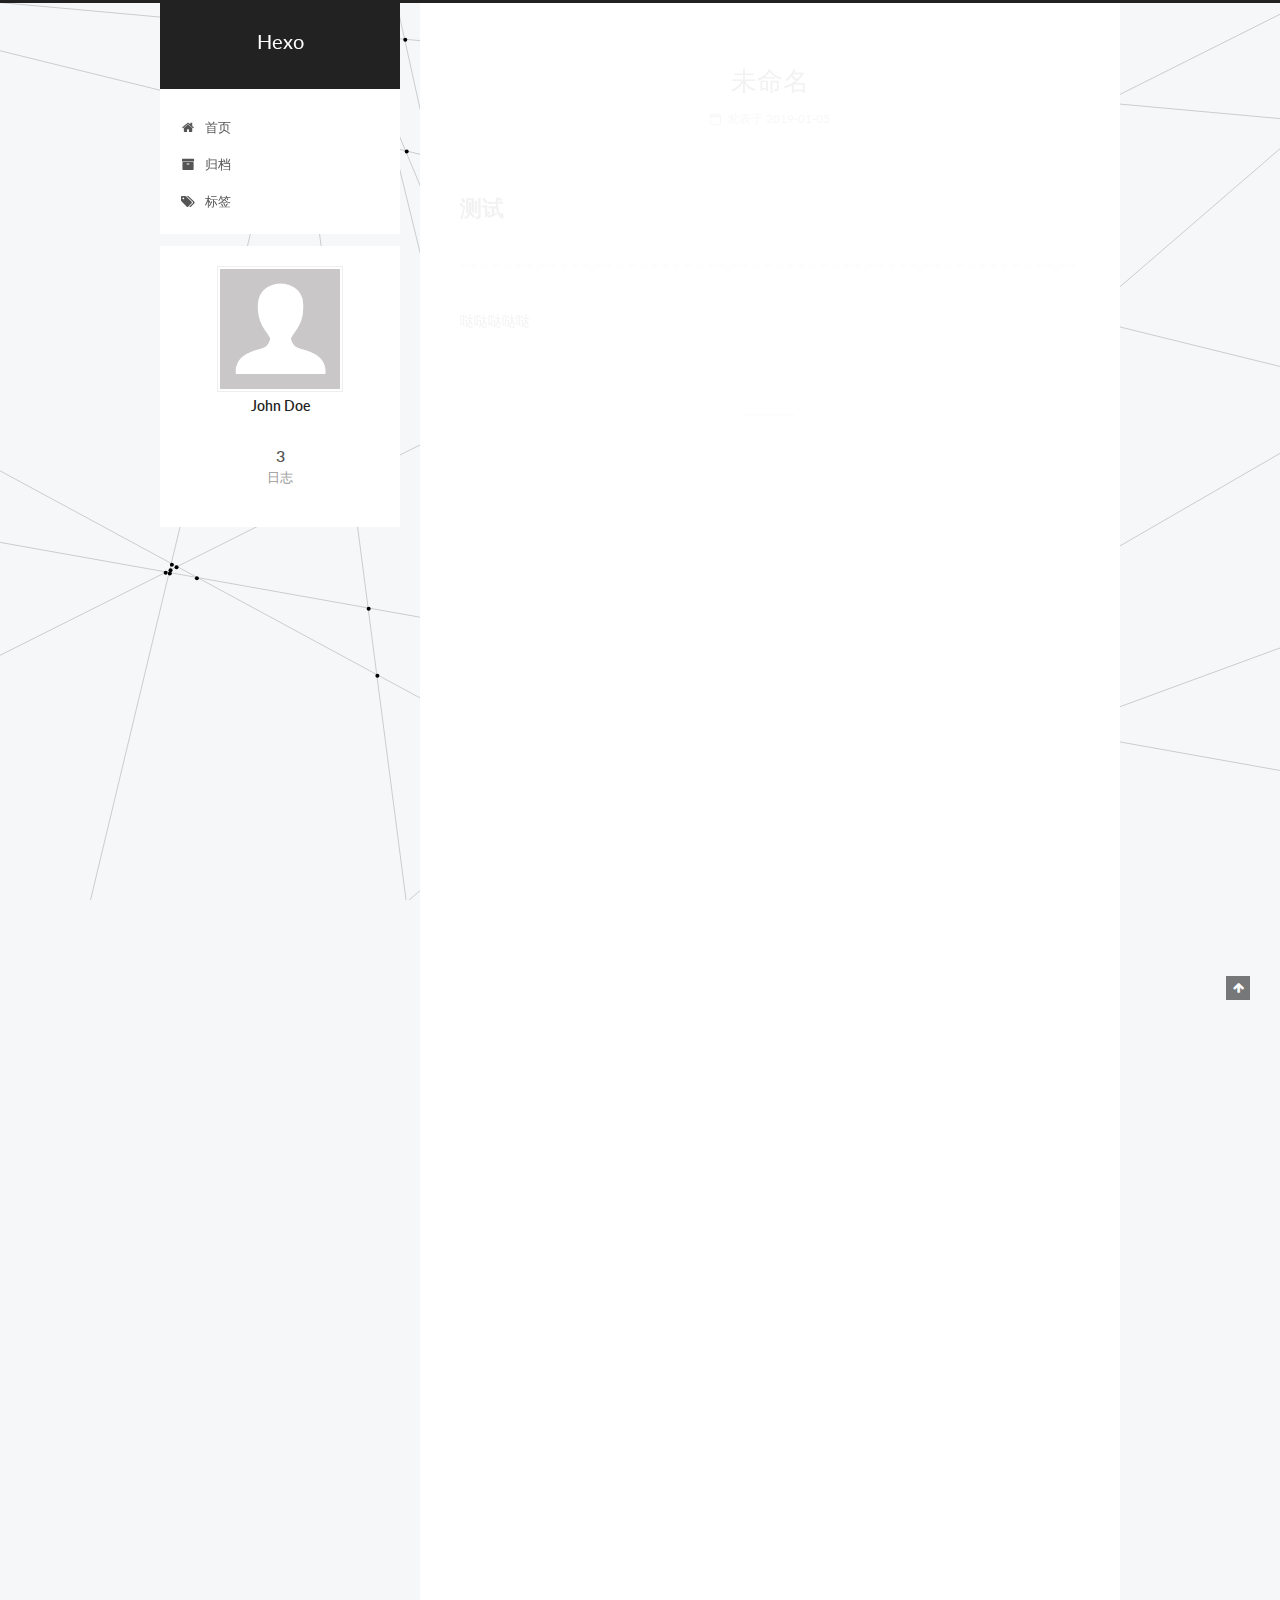
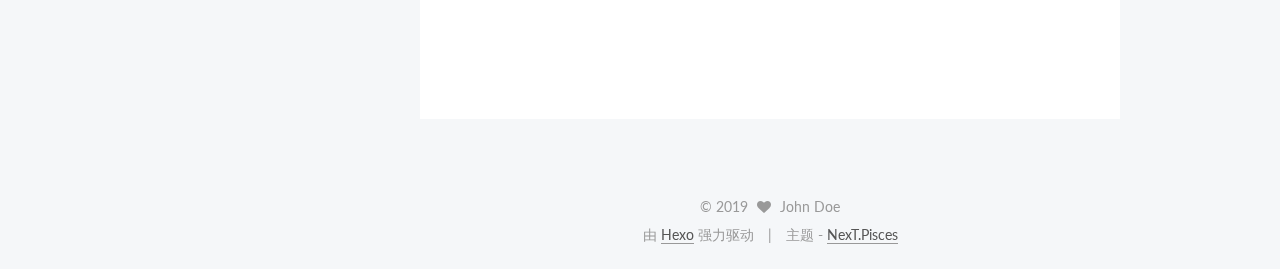
==== commit 5ac4718f: "Site updated: 2019-01-05 14:49:08" ====
--- a/index.html
+++ b/index.html
@@ -250,6 +250,128 @@
   
 
   <article class="post post-type-normal " itemscope="" itemtype="http://schema.org/Article">
+    <link itemprop="mainEntityOfPage" href="http://yoursite.com/2019/01/05/测试/">
+
+    <span hidden itemprop="author" itemscope="" itemtype="http://schema.org/Person">
+      <meta itemprop="name" content="John Doe">
+      <meta itemprop="description" content="">
+      <meta itemprop="image" content="/images/avatar.gif">
+    </span>
+
+    <span hidden itemprop="publisher" itemscope="" itemtype="http://schema.org/Organization">
+      <meta itemprop="name" content="Hexo">
+    </span>
+
+    
+      <header class="post-header">
+
+        
+        
+          <h1 class="post-title" itemprop="name headline">
+            
+            
+              
+                
+                <a class="post-title-link" href="/2019/01/05/测试/" itemprop="url">
+                  未命名
+                </a>
+              
+            
+          </h1>
+        
+
+        <div class="post-meta">
+          <span class="post-time">
+            
+              <span class="post-meta-item-icon">
+                <i class="fa fa-calendar-o"></i>
+              </span>
+              
+                <span class="post-meta-item-text">发表于</span>
+              
+              <time title="创建于" itemprop="dateCreated datePublished" datetime="2019-01-05T14:48:55+08:00">
+                2019-01-05
+              </time>
+            
+
+            
+
+            
+          </span>
+
+          
+
+          
+            
+          
+
+          
+          
+
+          
+
+          
+
+          
+
+        </div>
+      </header>
+    
+
+
+    <div class="post-body" itemprop="articleBody">
+
+      
+      
+
+      
+        
+          
+            <h1 id="测试"><a href="#测试" class="headerlink" title="测试"></a>测试</h1><hr>
+<p>哒哒哒哒哒</p>
+
+          
+        
+      
+    </div>
+
+    <div>
+      
+    </div>
+
+    <div>
+      
+    </div>
+
+    <div>
+      
+    </div>
+
+    <footer class="post-footer">
+      
+
+      
+
+      
+
+      
+      
+        <div class="post-eof"></div>
+      
+    </footer>
+  </article>
+
+
+    
+      
+
+  
+
+  
+  
+  
+
+  <article class="post post-type-normal " itemscope="" itemtype="http://schema.org/Article">
     <link itemprop="mainEntityOfPage" href="http://yoursite.com/2019/01/05/firstblog/">
 
     <span hidden itemprop="author" itemscope="" itemtype="http://schema.org/Person">
@@ -533,7 +655,7 @@
           
             <div class="site-state-item site-state-posts">
               <a href="/archives">
-                <span class="site-state-item-count">2</span>
+                <span class="site-state-item-count">3</span>
                 <span class="site-state-item-name">日志</span>
               </a>
             </div>
--- a/css/main.css
+++ b/css/main.css
@@ -1685,7 +1685,7 @@
   width: 4px;
   height: 4px;
   border-radius: 50%;
-  background: #ac22b6;
+  background: #e2ffff;
 }
 .links-of-blogroll {
   font-size: 13px;
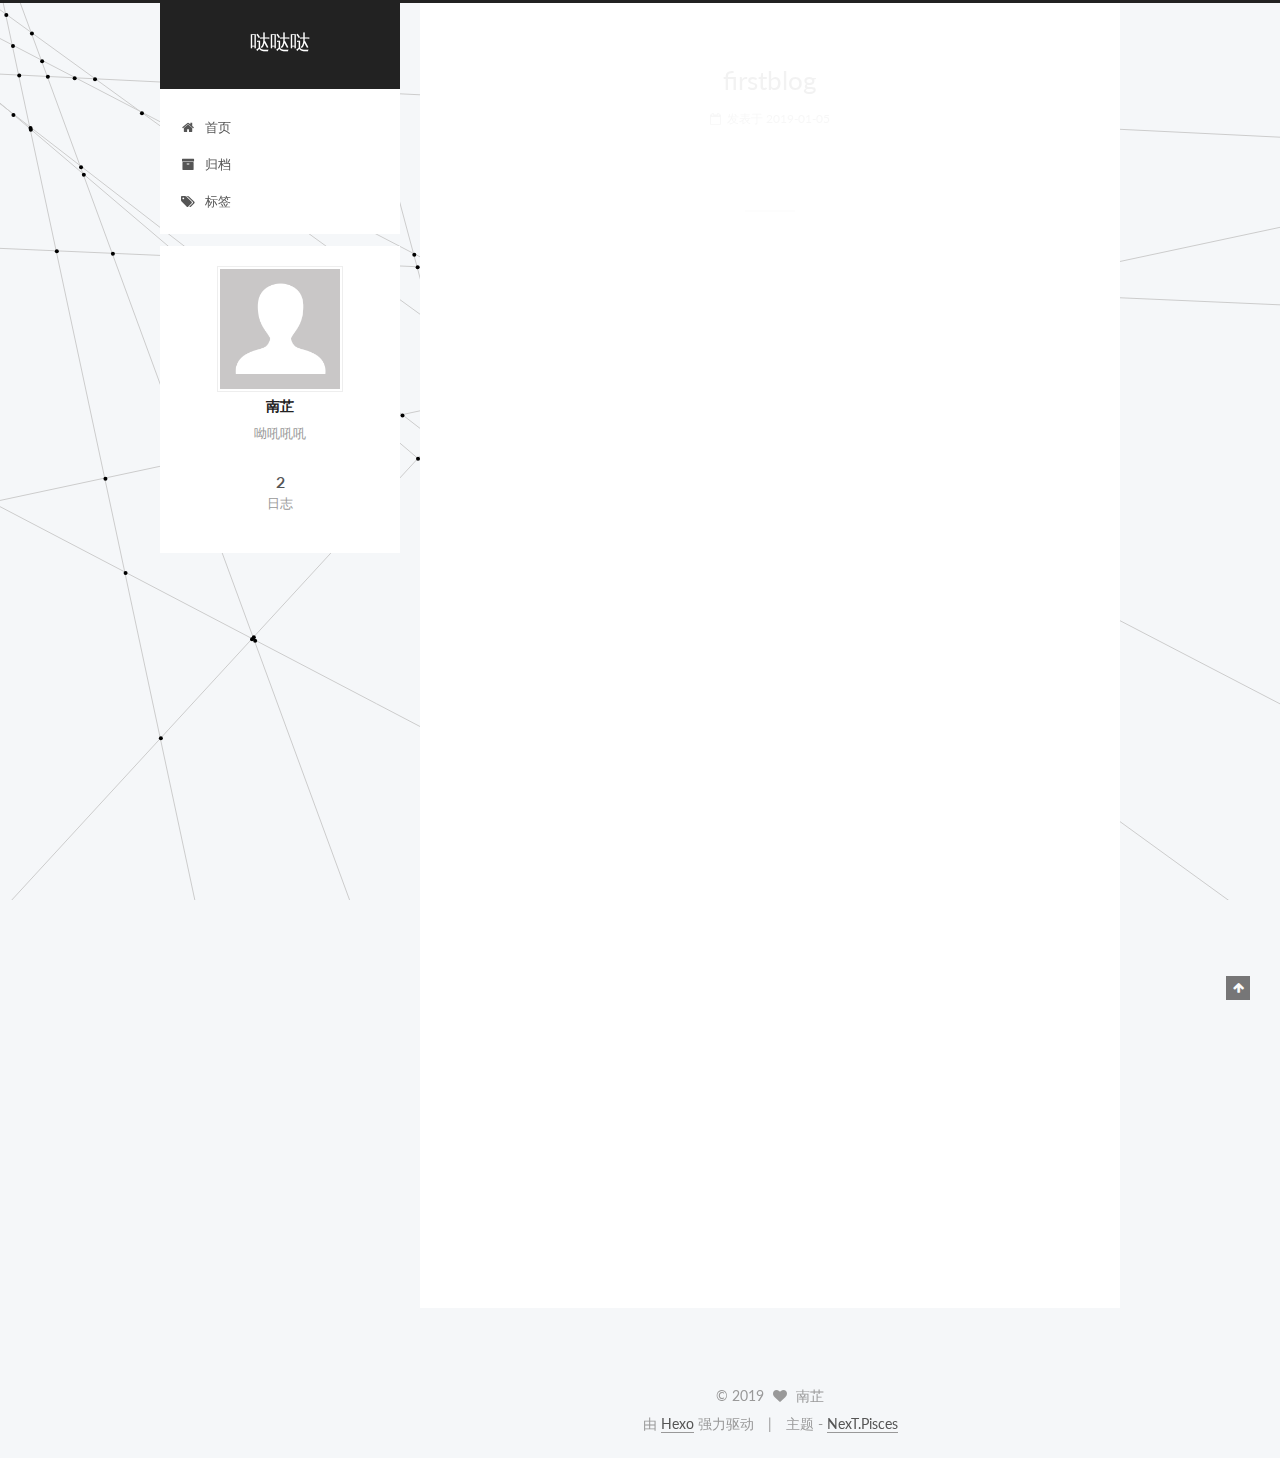
==== commit a3fb9cc1: "Site updated: 2019-01-05 15:15:23" ====
--- a/index.html
+++ b/index.html
@@ -87,13 +87,16 @@
 
 
 
+<meta name="description" content="呦吼吼吼">
 <meta property="og:type" content="website">
-<meta property="og:title" content="Hexo">
+<meta property="og:title" content="哒哒哒">
 <meta property="og:url" content="http://yoursite.com/index.html">
-<meta property="og:site_name" content="Hexo">
+<meta property="og:site_name" content="哒哒哒">
+<meta property="og:description" content="呦吼吼吼">
 <meta property="og:locale" content="zh-Hans">
 <meta name="twitter:card" content="summary">
-<meta name="twitter:title" content="Hexo">
+<meta name="twitter:title" content="哒哒哒">
+<meta name="twitter:description" content="呦吼吼吼">
 
 
 
@@ -127,7 +130,7 @@
 
 
 
-  <title> Hexo </title>
+  <title> 哒哒哒 </title>
 </head>
 
 <body itemscope="" itemtype="http://schema.org/WebPage" lang="zh-Hans">
@@ -167,7 +170,7 @@
     <div class="custom-logo-site-title">
       <a href="/" class="brand" rel="start">
         <span class="logo-line-before"><i></i></span>
-        <span class="site-title">Hexo</span>
+        <span class="site-title">哒哒哒</span>
         <span class="logo-line-after"><i></i></span>
       </a>
     </div>
@@ -250,138 +253,16 @@
   
 
   <article class="post post-type-normal " itemscope="" itemtype="http://schema.org/Article">
-    <link itemprop="mainEntityOfPage" href="http://yoursite.com/2019/01/05/测试/">
+    <link itemprop="mainEntityOfPage" href="http://yoursite.com/2019/01/05/firstblog/">
 
     <span hidden itemprop="author" itemscope="" itemtype="http://schema.org/Person">
-      <meta itemprop="name" content="John Doe">
+      <meta itemprop="name" content="南芷">
       <meta itemprop="description" content="">
       <meta itemprop="image" content="/images/avatar.gif">
     </span>
 
     <span hidden itemprop="publisher" itemscope="" itemtype="http://schema.org/Organization">
-      <meta itemprop="name" content="Hexo">
-    </span>
-
-    
-      <header class="post-header">
-
-        
-        
-          <h1 class="post-title" itemprop="name headline">
-            
-            
-              
-                
-                <a class="post-title-link" href="/2019/01/05/测试/" itemprop="url">
-                  未命名
-                </a>
-              
-            
-          </h1>
-        
-
-        <div class="post-meta">
-          <span class="post-time">
-            
-              <span class="post-meta-item-icon">
-                <i class="fa fa-calendar-o"></i>
-              </span>
-              
-                <span class="post-meta-item-text">发表于</span>
-              
-              <time title="创建于" itemprop="dateCreated datePublished" datetime="2019-01-05T14:48:55+08:00">
-                2019-01-05
-              </time>
-            
-
-            
-
-            
-          </span>
-
-          
-
-          
-            
-          
-
-          
-          
-
-          
-
-          
-
-          
-
-        </div>
-      </header>
-    
-
-
-    <div class="post-body" itemprop="articleBody">
-
-      
-      
-
-      
-        
-          
-            <h1 id="测试"><a href="#测试" class="headerlink" title="测试"></a>测试</h1><hr>
-<p>哒哒哒哒哒</p>
-
-          
-        
-      
-    </div>
-
-    <div>
-      
-    </div>
-
-    <div>
-      
-    </div>
-
-    <div>
-      
-    </div>
-
-    <footer class="post-footer">
-      
-
-      
-
-      
-
-      
-      
-        <div class="post-eof"></div>
-      
-    </footer>
-  </article>
-
-
-    
-      
-
-  
-
-  
-  
-  
-
-  <article class="post post-type-normal " itemscope="" itemtype="http://schema.org/Article">
-    <link itemprop="mainEntityOfPage" href="http://yoursite.com/2019/01/05/firstblog/">
-
-    <span hidden itemprop="author" itemscope="" itemtype="http://schema.org/Person">
-      <meta itemprop="name" content="John Doe">
-      <meta itemprop="description" content="">
-      <meta itemprop="image" content="/images/avatar.gif">
-    </span>
-
-    <span hidden itemprop="publisher" itemscope="" itemtype="http://schema.org/Organization">
-      <meta itemprop="name" content="Hexo">
+      <meta itemprop="name" content="哒哒哒">
     </span>
 
     
@@ -495,13 +376,13 @@
     <link itemprop="mainEntityOfPage" href="http://yoursite.com/2019/01/05/hello-world/">
 
     <span hidden itemprop="author" itemscope="" itemtype="http://schema.org/Person">
-      <meta itemprop="name" content="John Doe">
+      <meta itemprop="name" content="南芷">
       <meta itemprop="description" content="">
       <meta itemprop="image" content="/images/avatar.gif">
     </span>
 
     <span hidden itemprop="publisher" itemscope="" itemtype="http://schema.org/Organization">
-      <meta itemprop="name" content="Hexo">
+      <meta itemprop="name" content="哒哒哒">
     </span>
 
     
@@ -644,10 +525,10 @@
 
       <section class="site-overview sidebar-panel sidebar-panel-active">
         <div class="site-author motion-element" itemprop="author" itemscope="" itemtype="http://schema.org/Person">
-          <img class="site-author-image" itemprop="image" src="/images/avatar.gif" alt="John Doe">
-          <p class="site-author-name" itemprop="name">John Doe</p>
+          <img class="site-author-image" itemprop="image" src="/images/avatar.gif" alt="南芷">
+          <p class="site-author-name" itemprop="name">南芷</p>
            
-              <p class="site-description motion-element" itemprop="description"></p>
+              <p class="site-description motion-element" itemprop="description">呦吼吼吼</p>
           
         </div>
         <nav class="site-state motion-element">
@@ -655,7 +536,7 @@
           
             <div class="site-state-item site-state-posts">
               <a href="/archives">
-                <span class="site-state-item-count">3</span>
+                <span class="site-state-item-count">2</span>
                 <span class="site-state-item-name">日志</span>
               </a>
             </div>
@@ -705,7 +586,7 @@
   <span class="with-love">
     <i class="fa fa-heart"></i>
   </span>
-  <span class="author" itemprop="copyrightHolder">John Doe</span>
+  <span class="author" itemprop="copyrightHolder">南芷</span>
 </div>
 
 
--- a/css/main.css
+++ b/css/main.css
@@ -1685,7 +1685,7 @@
   width: 4px;
   height: 4px;
   border-radius: 50%;
-  background: #e2ffff;
+  background: #03d5ff;
 }
 .links-of-blogroll {
   font-size: 13px;
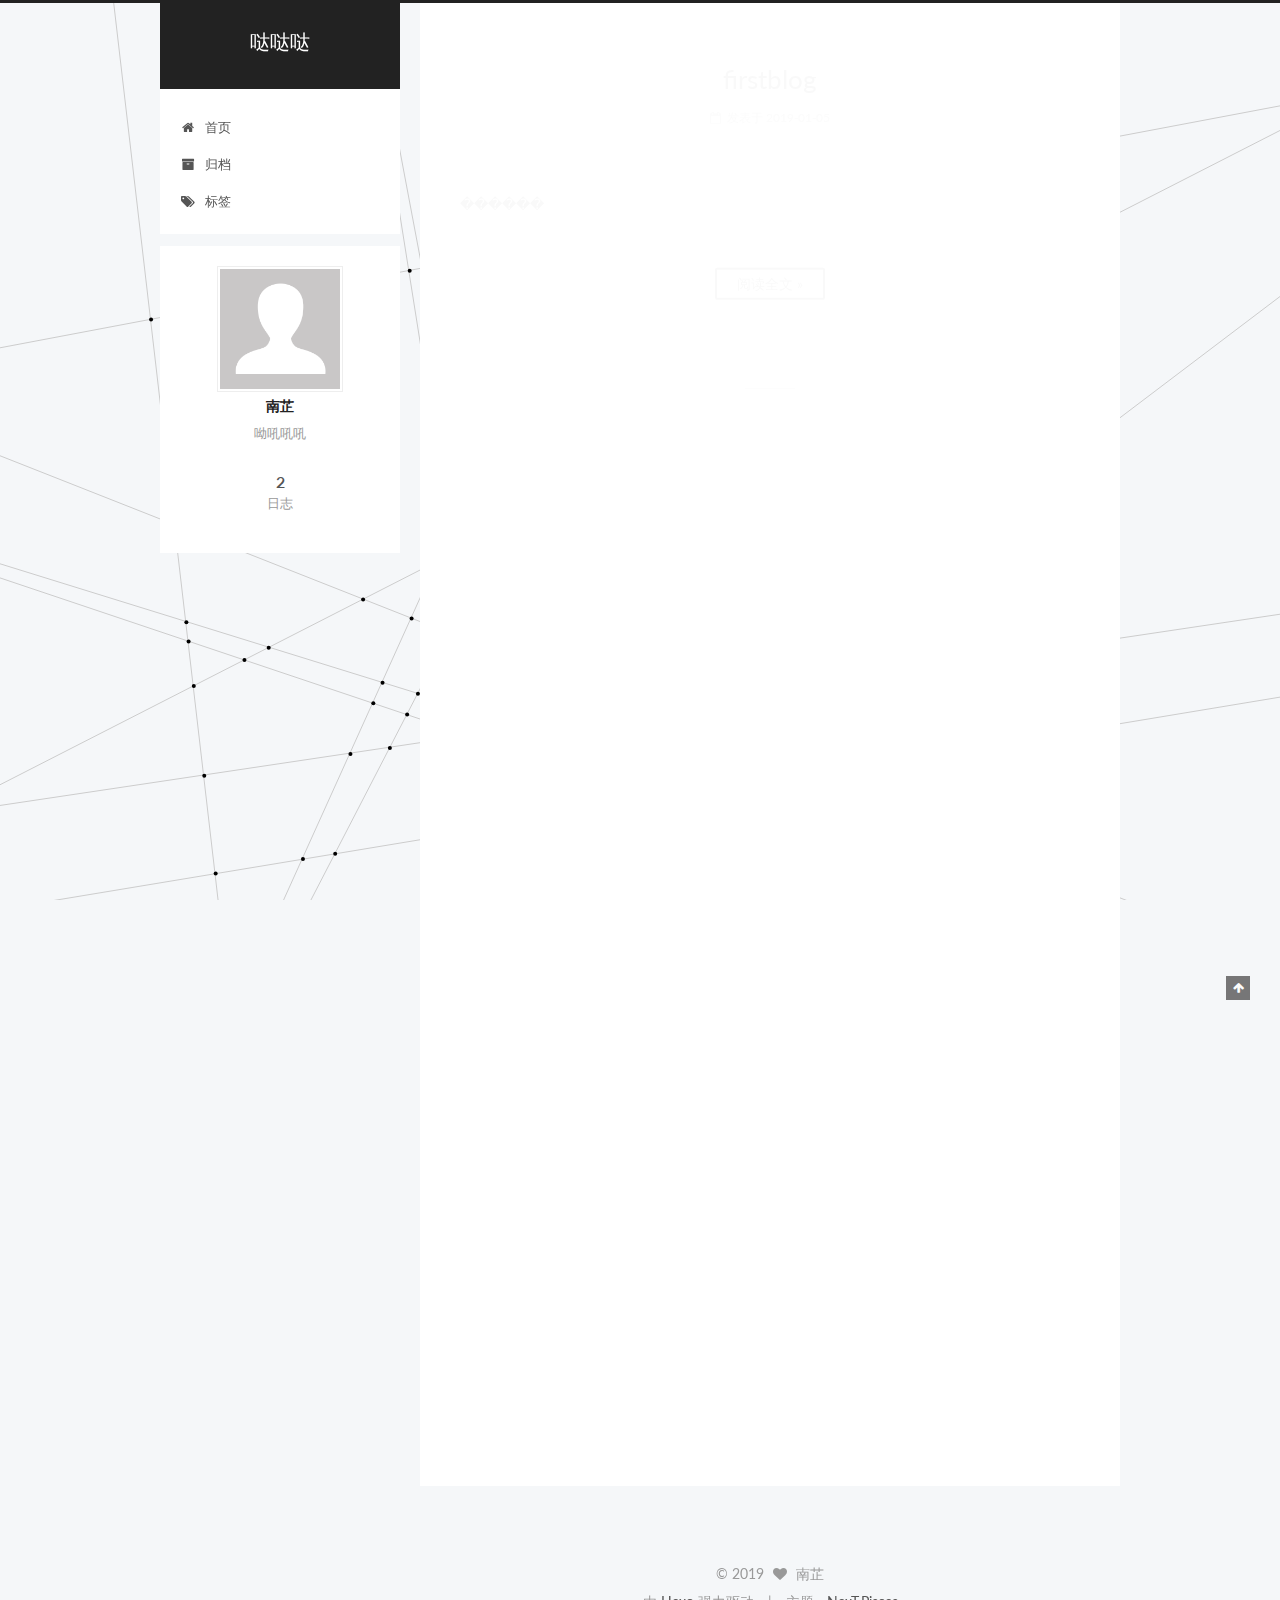
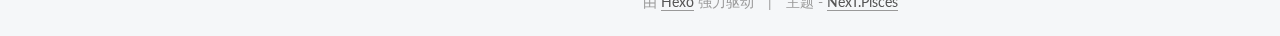
==== commit 3bf8b39b: "Site updated: 2019-01-05 15:18:10" ====
--- a/index.html
+++ b/index.html
@@ -329,12 +329,17 @@
 
       
         
-          
-            
-          
-        
-      
-    </div>
+          <p>������<br>
+          <!--noindex-->
+          <div class="post-button text-center">
+            <a class="btn" href="/2019/01/05/firstblog/#more" rel="contents">
+              阅读全文 &raquo;
+            </a>
+          </div>
+          <!--/noindex-->
+        
+      
+    </p></div>
 
     <div>
       
@@ -450,7 +455,8 @@
       
         
           
-            <p>Welcome to <a href="https://hexo.io/" target="_blank" rel="noopener">Hexo</a>! This is your very first post. Check <a href="https://hexo.io/docs/" target="_blank" rel="noopener">documentation</a> for more info. If you get any problems when using Hexo, you can find the answer in <a href="https://hexo.io/docs/troubleshooting.html" target="_blank" rel="noopener">troubleshooting</a> or you can ask me on <a href="https://github.com/hexojs/hexo/issues" target="_blank" rel="noopener">GitHub</a>.</p>
+            <a id="more"></a>
+<p>Welcome to <a href="https://hexo.io/" target="_blank" rel="noopener">Hexo</a>! This is your very first post. Check <a href="https://hexo.io/docs/" target="_blank" rel="noopener">documentation</a> for more info. If you get any problems when using Hexo, you can find the answer in <a href="https://hexo.io/docs/troubleshooting.html" target="_blank" rel="noopener">troubleshooting</a> or you can ask me on <a href="https://github.com/hexojs/hexo/issues" target="_blank" rel="noopener">GitHub</a>.</p>
 <h2 id="Quick-Start"><a href="#Quick-Start" class="headerlink" title="Quick Start"></a>Quick Start</h2><h3 id="Create-a-new-post"><a href="#Create-a-new-post" class="headerlink" title="Create a new post"></a>Create a new post</h3><figure class="highlight bash"><table><tr><td class="gutter"><pre><span class="line">1</span><br></pre></td><td class="code"><pre><span class="line">$ hexo new <span class="string">"My New Post"</span></span><br></pre></td></tr></table></figure>
 <p>More info: <a href="https://hexo.io/docs/writing.html" target="_blank" rel="noopener">Writing</a></p>
 <h3 id="Run-server"><a href="#Run-server" class="headerlink" title="Run server"></a>Run server</h3><figure class="highlight bash"><table><tr><td class="gutter"><pre><span class="line">1</span><br></pre></td><td class="code"><pre><span class="line">$ hexo server</span><br></pre></td></tr></table></figure>
--- a/css/main.css
+++ b/css/main.css
@@ -1685,7 +1685,7 @@
   width: 4px;
   height: 4px;
   border-radius: 50%;
-  background: #03d5ff;
+  background: #e3ffff;
 }
 .links-of-blogroll {
   font-size: 13px;
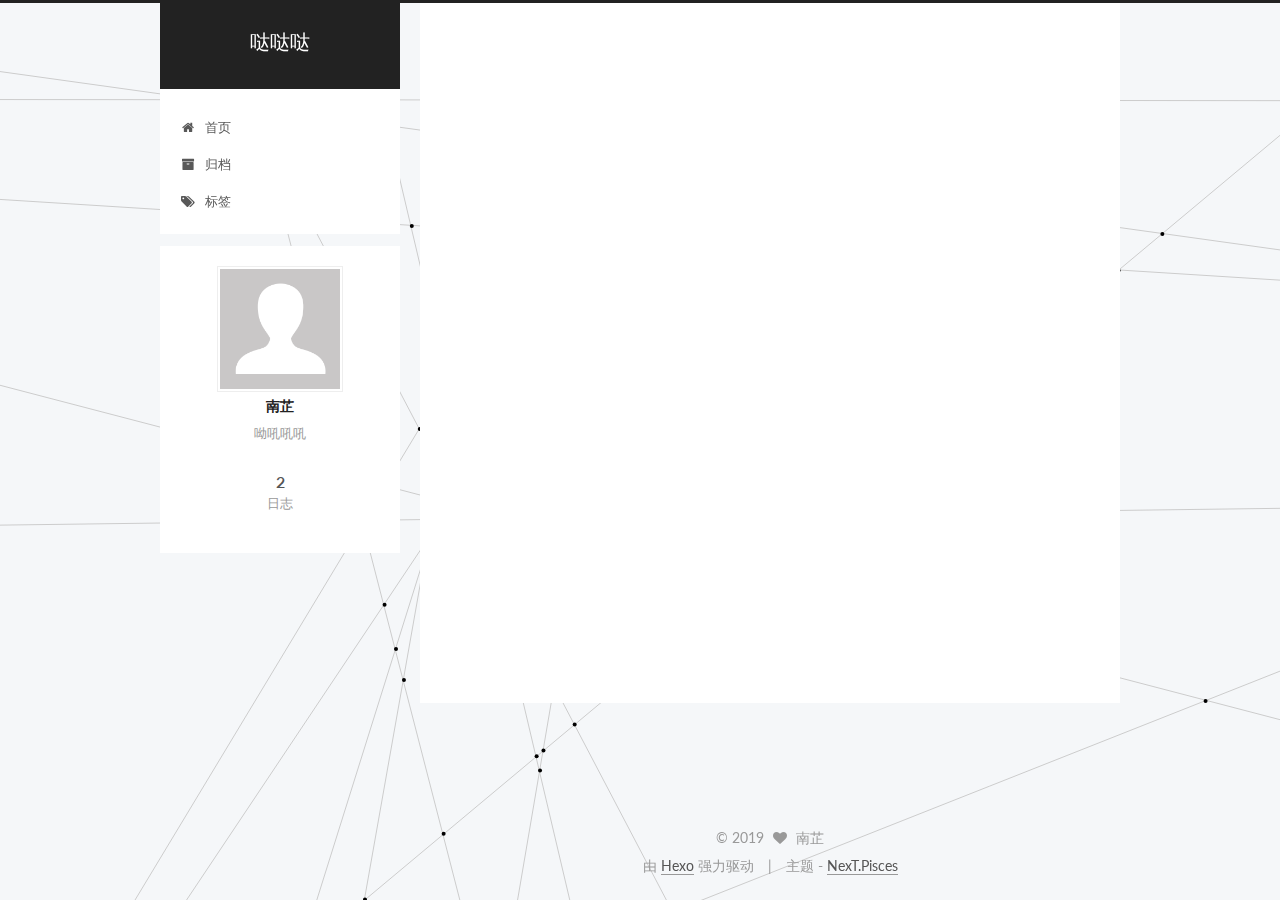
==== commit a4bf969f: "Site updated: 2019-01-05 17:15:34" ====
--- a/index.html
+++ b/index.html
@@ -329,17 +329,12 @@
 
       
         
-          <p>������<br>
-          <!--noindex-->
-          <div class="post-button text-center">
-            <a class="btn" href="/2019/01/05/firstblog/#more" rel="contents">
-              阅读全文 &raquo;
-            </a>
-          </div>
-          <!--/noindex-->
-        
-      
-    </p></div>
+          
+            <a id="more"></a>
+          
+        
+      
+    </div>
 
     <div>
       
@@ -454,22 +449,17 @@
 
       
         
-          
-            <a id="more"></a>
-<p>Welcome to <a href="https://hexo.io/" target="_blank" rel="noopener">Hexo</a>! This is your very first post. Check <a href="https://hexo.io/docs/" target="_blank" rel="noopener">documentation</a> for more info. If you get any problems when using Hexo, you can find the answer in <a href="https://hexo.io/docs/troubleshooting.html" target="_blank" rel="noopener">troubleshooting</a> or you can ask me on <a href="https://github.com/hexojs/hexo/issues" target="_blank" rel="noopener">GitHub</a>.</p>
-<h2 id="Quick-Start"><a href="#Quick-Start" class="headerlink" title="Quick Start"></a>Quick Start</h2><h3 id="Create-a-new-post"><a href="#Create-a-new-post" class="headerlink" title="Create a new post"></a>Create a new post</h3><figure class="highlight bash"><table><tr><td class="gutter"><pre><span class="line">1</span><br></pre></td><td class="code"><pre><span class="line">$ hexo new <span class="string">"My New Post"</span></span><br></pre></td></tr></table></figure>
-<p>More info: <a href="https://hexo.io/docs/writing.html" target="_blank" rel="noopener">Writing</a></p>
-<h3 id="Run-server"><a href="#Run-server" class="headerlink" title="Run server"></a>Run server</h3><figure class="highlight bash"><table><tr><td class="gutter"><pre><span class="line">1</span><br></pre></td><td class="code"><pre><span class="line">$ hexo server</span><br></pre></td></tr></table></figure>
-<p>More info: <a href="https://hexo.io/docs/server.html" target="_blank" rel="noopener">Server</a></p>
-<h3 id="Generate-static-files"><a href="#Generate-static-files" class="headerlink" title="Generate static files"></a>Generate static files</h3><figure class="highlight bash"><table><tr><td class="gutter"><pre><span class="line">1</span><br></pre></td><td class="code"><pre><span class="line">$ hexo generate</span><br></pre></td></tr></table></figure>
-<p>More info: <a href="https://hexo.io/docs/generating.html" target="_blank" rel="noopener">Generating</a></p>
-<h3 id="Deploy-to-remote-sites"><a href="#Deploy-to-remote-sites" class="headerlink" title="Deploy to remote sites"></a>Deploy to remote sites</h3><figure class="highlight bash"><table><tr><td class="gutter"><pre><span class="line">1</span><br></pre></td><td class="code"><pre><span class="line">$ hexo deploy</span><br></pre></td></tr></table></figure>
-<p>More info: <a href="https://hexo.io/docs/deployment.html" target="_blank" rel="noopener">Deployment</a></p>
-
-          
-        
-      
-    </div>
+          <p>Welcome to <a href="https://hexo.io/" target="_blank" rel="noopener">Hexo</a>! This is your very first post. Check
+          <!--noindex-->
+          <div class="post-button text-center">
+            <a class="btn" href="/2019/01/05/hello-world/#more" rel="contents">
+              阅读全文 &raquo;
+            </a>
+          </div>
+          <!--/noindex-->
+        
+      
+    </p></div>
 
     <div>
       
--- a/css/main.css
+++ b/css/main.css
@@ -1685,7 +1685,7 @@
   width: 4px;
   height: 4px;
   border-radius: 50%;
-  background: #e3ffff;
+  background: #09e5ff;
 }
 .links-of-blogroll {
   font-size: 13px;
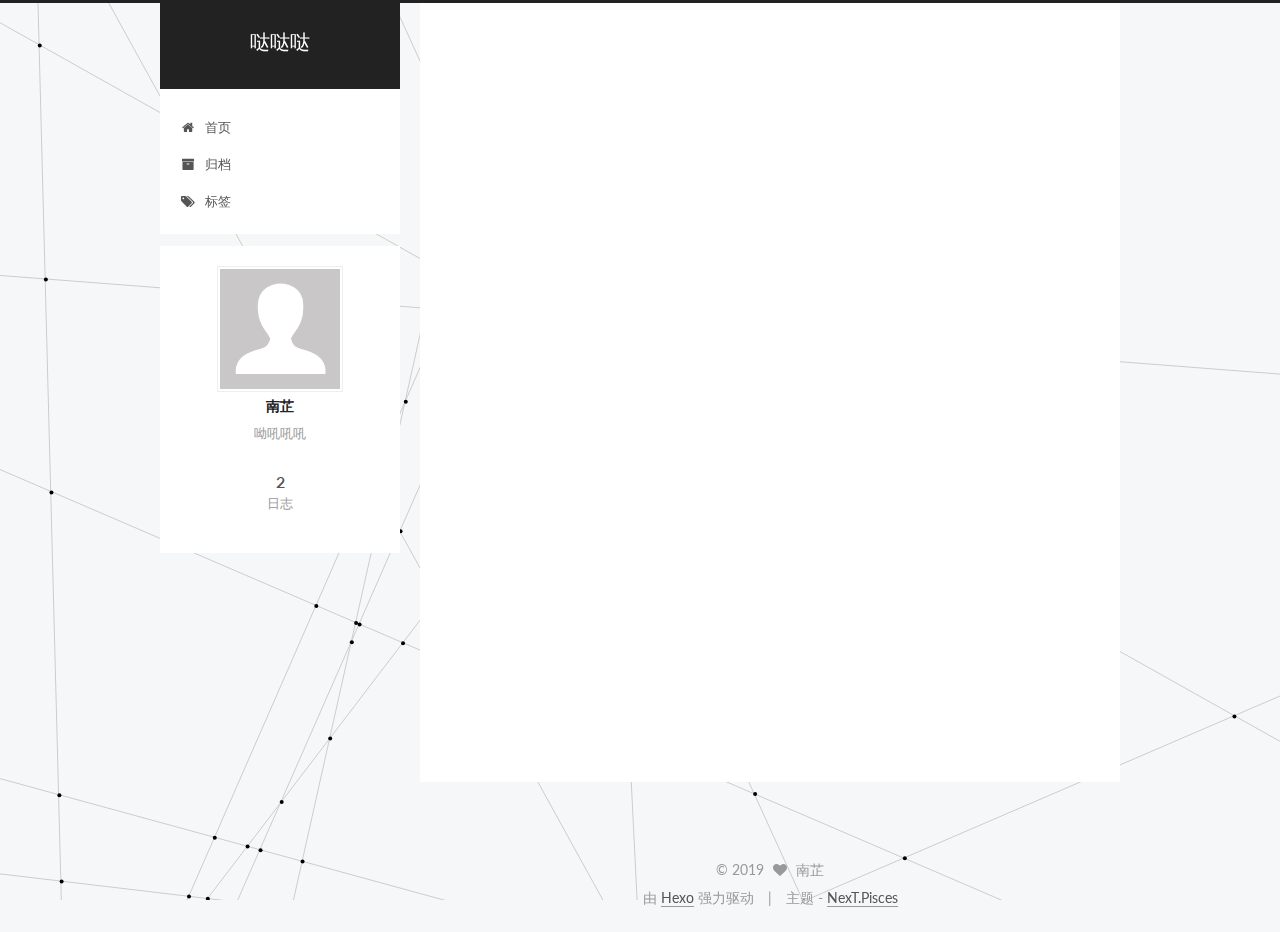
==== commit 436a1ba8: "Site updated: 2019-01-05 18:24:37" ====
--- a/index.html
+++ b/index.html
@@ -253,7 +253,7 @@
   
 
   <article class="post post-type-normal " itemscope="" itemtype="http://schema.org/Article">
-    <link itemprop="mainEntityOfPage" href="http://yoursite.com/2019/01/05/firstblog/">
+    <link itemprop="mainEntityOfPage" href="http://yoursite.com/2019/01/05/哒哒哒/">
 
     <span hidden itemprop="author" itemscope="" itemtype="http://schema.org/Person">
       <meta itemprop="name" content="南芷">
@@ -275,8 +275,8 @@
             
               
                 
-                <a class="post-title-link" href="/2019/01/05/firstblog/" itemprop="url">
-                  firstblog
+                <a class="post-title-link" href="/2019/01/05/哒哒哒/" itemprop="url">
+                  哒哒哒
                 </a>
               
             
@@ -292,7 +292,7 @@
               
                 <span class="post-meta-item-text">发表于</span>
               
-              <time title="创建于" itemprop="dateCreated datePublished" datetime="2019-01-05T10:56:06+08:00">
+              <time title="创建于" itemprop="dateCreated datePublished" datetime="2019-01-05T18:24:01+08:00">
                 2019-01-05
               </time>
             
@@ -329,9 +329,14 @@
 
       
         
-          
-            <a id="more"></a>
-          
+          <h1 id="哒哒哒"><a href="#哒哒哒" class="headerlink" title="哒哒哒"></a>哒哒哒</h1>
+          <!--noindex-->
+          <div class="post-button text-center">
+            <a class="btn" href="/2019/01/05/哒哒哒/#more" rel="contents">
+              阅读全文 &raquo;
+            </a>
+          </div>
+          <!--/noindex-->
         
       
     </div>
--- a/css/main.css
+++ b/css/main.css
@@ -1685,7 +1685,7 @@
   width: 4px;
   height: 4px;
   border-radius: 50%;
-  background: #09e5ff;
+  background: #405929;
 }
 .links-of-blogroll {
   font-size: 13px;
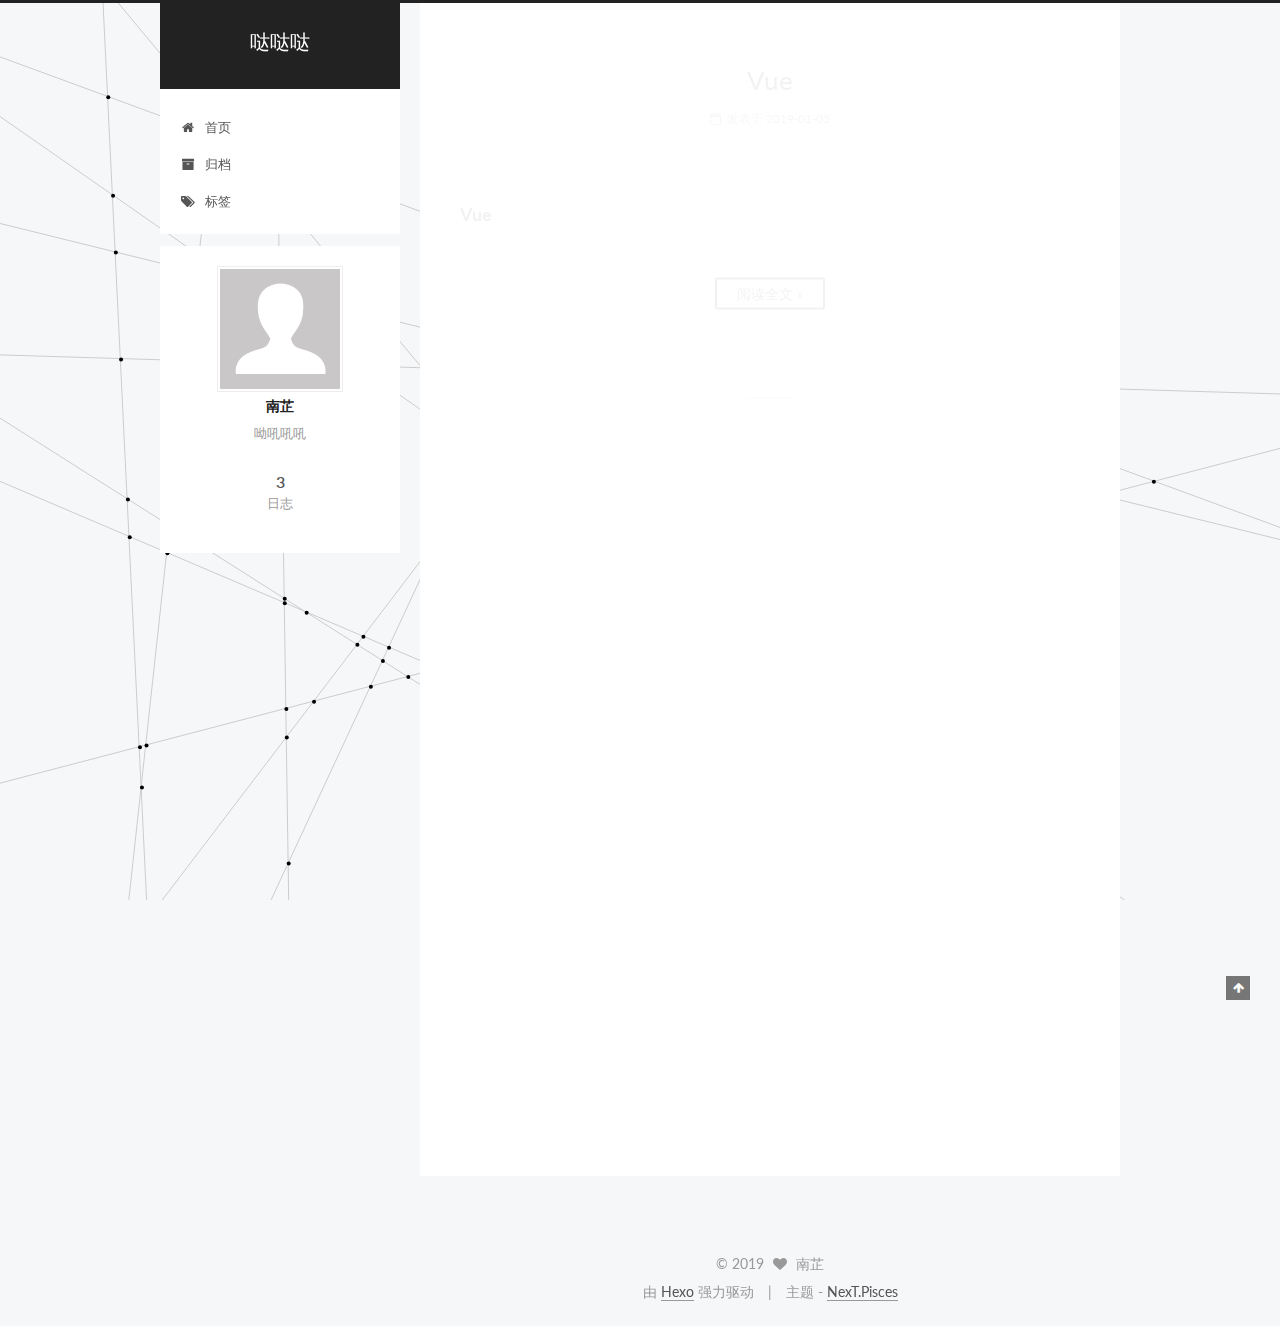
==== commit b37b4d31: "Site updated: 2019-01-05 18:28:18" ====
--- a/index.html
+++ b/index.html
@@ -253,6 +253,131 @@
   
 
   <article class="post post-type-normal " itemscope="" itemtype="http://schema.org/Article">
+    <link itemprop="mainEntityOfPage" href="http://yoursite.com/2019/01/05/Vue/">
+
+    <span hidden itemprop="author" itemscope="" itemtype="http://schema.org/Person">
+      <meta itemprop="name" content="南芷">
+      <meta itemprop="description" content="">
+      <meta itemprop="image" content="/images/avatar.gif">
+    </span>
+
+    <span hidden itemprop="publisher" itemscope="" itemtype="http://schema.org/Organization">
+      <meta itemprop="name" content="哒哒哒">
+    </span>
+
+    
+      <header class="post-header">
+
+        
+        
+          <h1 class="post-title" itemprop="name headline">
+            
+            
+              
+                
+                <a class="post-title-link" href="/2019/01/05/Vue/" itemprop="url">
+                  Vue
+                </a>
+              
+            
+          </h1>
+        
+
+        <div class="post-meta">
+          <span class="post-time">
+            
+              <span class="post-meta-item-icon">
+                <i class="fa fa-calendar-o"></i>
+              </span>
+              
+                <span class="post-meta-item-text">发表于</span>
+              
+              <time title="创建于" itemprop="dateCreated datePublished" datetime="2019-01-05T18:27:35+08:00">
+                2019-01-05
+              </time>
+            
+
+            
+
+            
+          </span>
+
+          
+
+          
+            
+          
+
+          
+          
+
+          
+
+          
+
+          
+
+        </div>
+      </header>
+    
+
+
+    <div class="post-body" itemprop="articleBody">
+
+      
+      
+
+      
+        
+          <h3 id="Vue"><a href="#Vue" class="headerlink" title="Vue"></a>Vue</h3>
+          <!--noindex-->
+          <div class="post-button text-center">
+            <a class="btn" href="/2019/01/05/Vue/#more" rel="contents">
+              阅读全文 &raquo;
+            </a>
+          </div>
+          <!--/noindex-->
+        
+      
+    </div>
+
+    <div>
+      
+    </div>
+
+    <div>
+      
+    </div>
+
+    <div>
+      
+    </div>
+
+    <footer class="post-footer">
+      
+
+      
+
+      
+
+      
+      
+        <div class="post-eof"></div>
+      
+    </footer>
+  </article>
+
+
+    
+      
+
+  
+
+  
+  
+  
+
+  <article class="post post-type-normal " itemscope="" itemtype="http://schema.org/Article">
     <link itemprop="mainEntityOfPage" href="http://yoursite.com/2019/01/05/哒哒哒/">
 
     <span hidden itemprop="author" itemscope="" itemtype="http://schema.org/Person">
@@ -537,7 +662,7 @@
           
             <div class="site-state-item site-state-posts">
               <a href="/archives">
-                <span class="site-state-item-count">2</span>
+                <span class="site-state-item-count">3</span>
                 <span class="site-state-item-name">日志</span>
               </a>
             </div>
--- a/css/main.css
+++ b/css/main.css
@@ -1685,7 +1685,7 @@
   width: 4px;
   height: 4px;
   border-radius: 50%;
-  background: #405929;
+  background: #f07d62;
 }
 .links-of-blogroll {
   font-size: 13px;
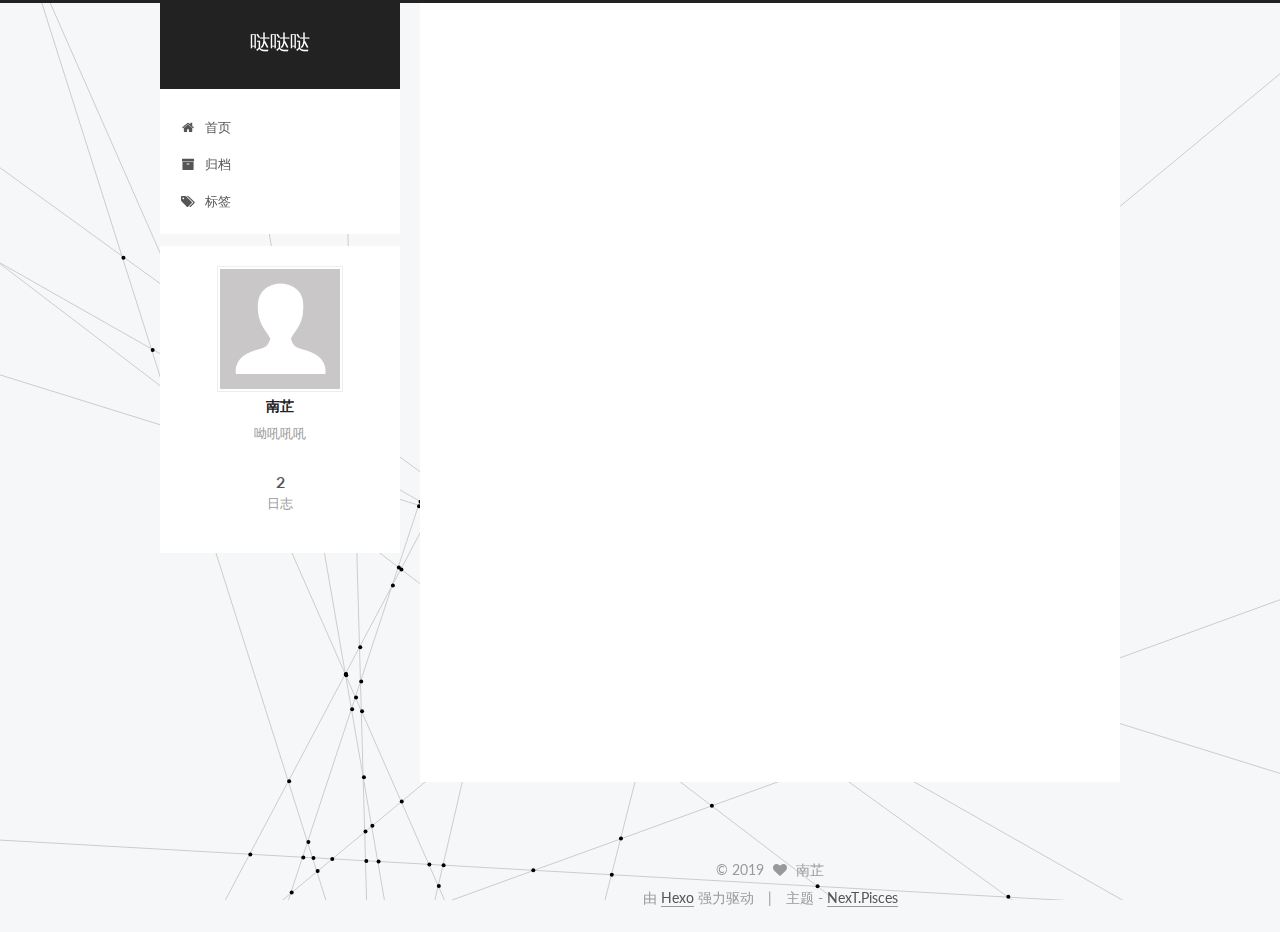
==== commit 5a8dc518: "Site updated: 2019-01-08 14:01:43" ====
--- a/index.html
+++ b/index.html
@@ -253,131 +253,6 @@
   
 
   <article class="post post-type-normal " itemscope="" itemtype="http://schema.org/Article">
-    <link itemprop="mainEntityOfPage" href="http://yoursite.com/2019/01/05/Vue/">
-
-    <span hidden itemprop="author" itemscope="" itemtype="http://schema.org/Person">
-      <meta itemprop="name" content="南芷">
-      <meta itemprop="description" content="">
-      <meta itemprop="image" content="/images/avatar.gif">
-    </span>
-
-    <span hidden itemprop="publisher" itemscope="" itemtype="http://schema.org/Organization">
-      <meta itemprop="name" content="哒哒哒">
-    </span>
-
-    
-      <header class="post-header">
-
-        
-        
-          <h1 class="post-title" itemprop="name headline">
-            
-            
-              
-                
-                <a class="post-title-link" href="/2019/01/05/Vue/" itemprop="url">
-                  Vue
-                </a>
-              
-            
-          </h1>
-        
-
-        <div class="post-meta">
-          <span class="post-time">
-            
-              <span class="post-meta-item-icon">
-                <i class="fa fa-calendar-o"></i>
-              </span>
-              
-                <span class="post-meta-item-text">发表于</span>
-              
-              <time title="创建于" itemprop="dateCreated datePublished" datetime="2019-01-05T18:27:35+08:00">
-                2019-01-05
-              </time>
-            
-
-            
-
-            
-          </span>
-
-          
-
-          
-            
-          
-
-          
-          
-
-          
-
-          
-
-          
-
-        </div>
-      </header>
-    
-
-
-    <div class="post-body" itemprop="articleBody">
-
-      
-      
-
-      
-        
-          <h3 id="Vue"><a href="#Vue" class="headerlink" title="Vue"></a>Vue</h3>
-          <!--noindex-->
-          <div class="post-button text-center">
-            <a class="btn" href="/2019/01/05/Vue/#more" rel="contents">
-              阅读全文 &raquo;
-            </a>
-          </div>
-          <!--/noindex-->
-        
-      
-    </div>
-
-    <div>
-      
-    </div>
-
-    <div>
-      
-    </div>
-
-    <div>
-      
-    </div>
-
-    <footer class="post-footer">
-      
-
-      
-
-      
-
-      
-      
-        <div class="post-eof"></div>
-      
-    </footer>
-  </article>
-
-
-    
-      
-
-  
-
-  
-  
-  
-
-  <article class="post post-type-normal " itemscope="" itemtype="http://schema.org/Article">
     <link itemprop="mainEntityOfPage" href="http://yoursite.com/2019/01/05/哒哒哒/">
 
     <span hidden itemprop="author" itemscope="" itemtype="http://schema.org/Person">
@@ -662,7 +537,7 @@
           
             <div class="site-state-item site-state-posts">
               <a href="/archives">
-                <span class="site-state-item-count">3</span>
+                <span class="site-state-item-count">2</span>
                 <span class="site-state-item-name">日志</span>
               </a>
             </div>
--- a/css/main.css
+++ b/css/main.css
@@ -1685,7 +1685,7 @@
   width: 4px;
   height: 4px;
   border-radius: 50%;
-  background: #f07d62;
+  background: #32bbfe;
 }
 .links-of-blogroll {
   font-size: 13px;
